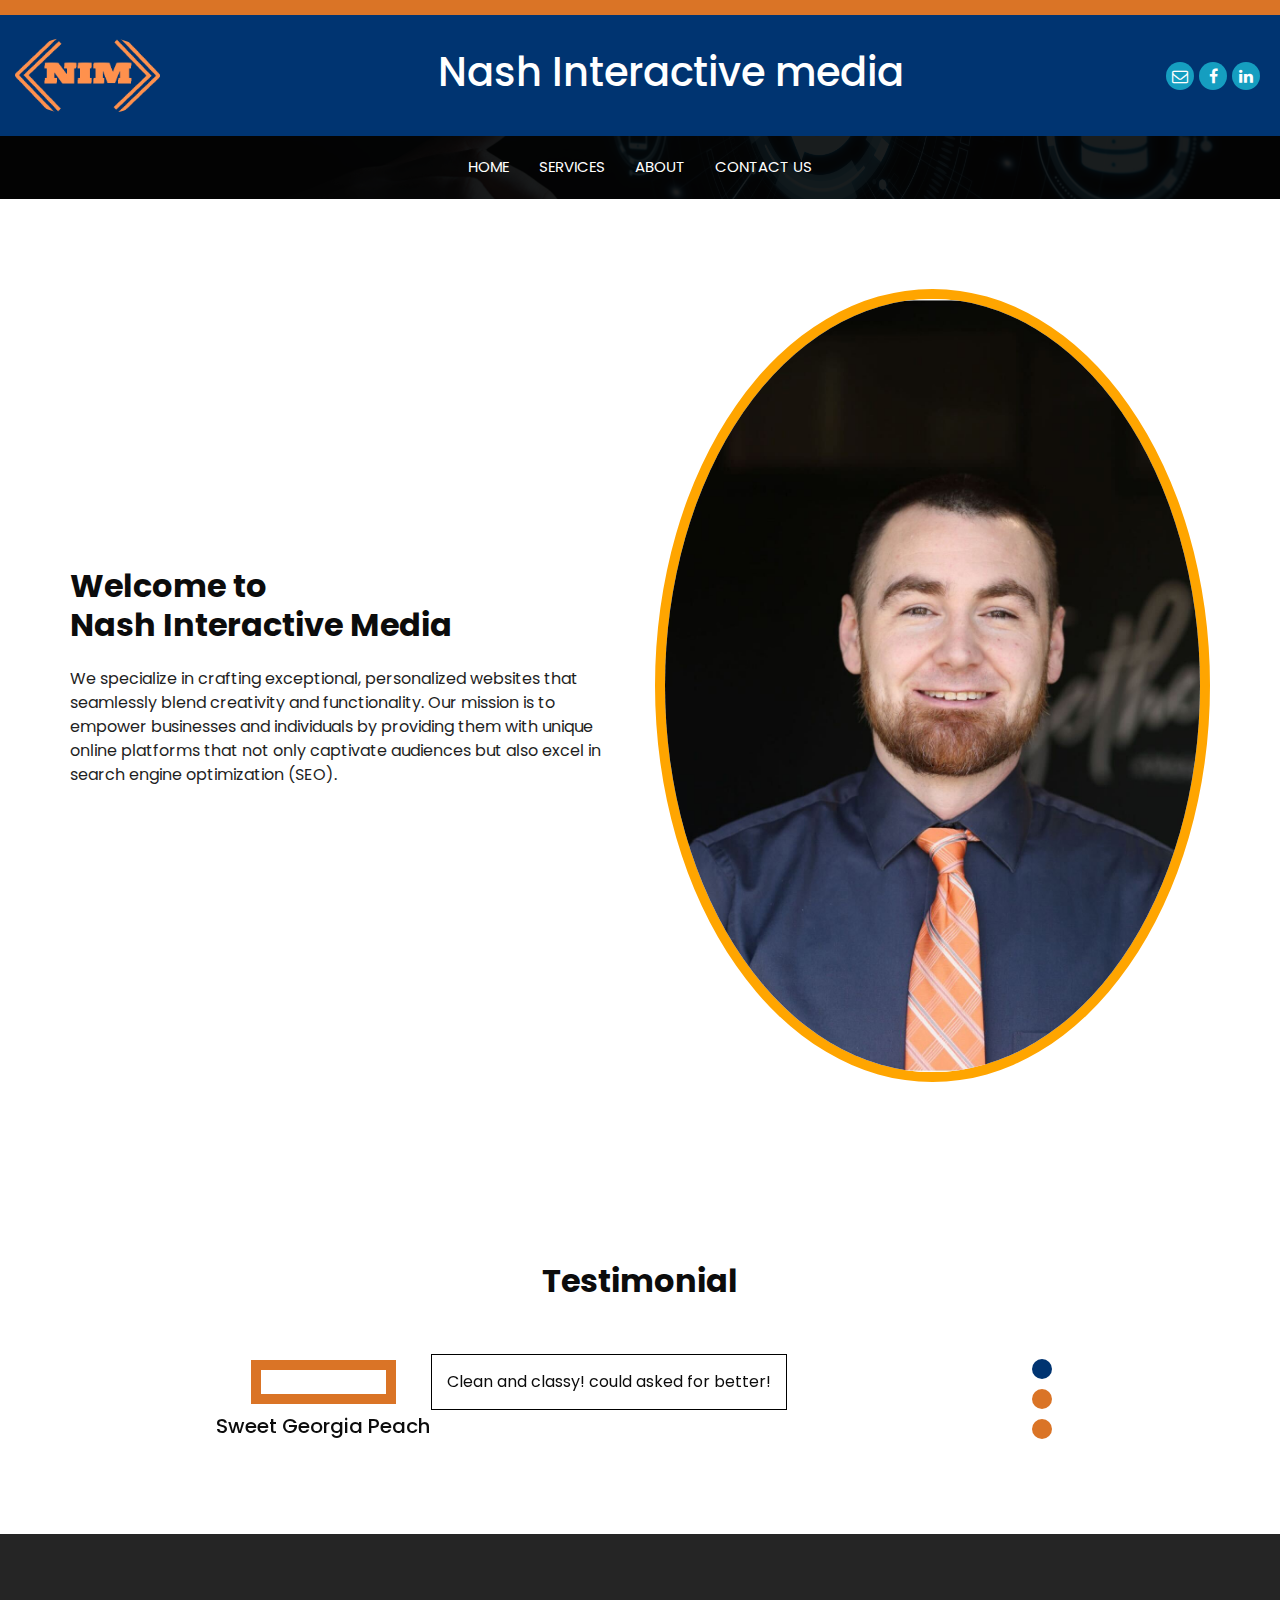
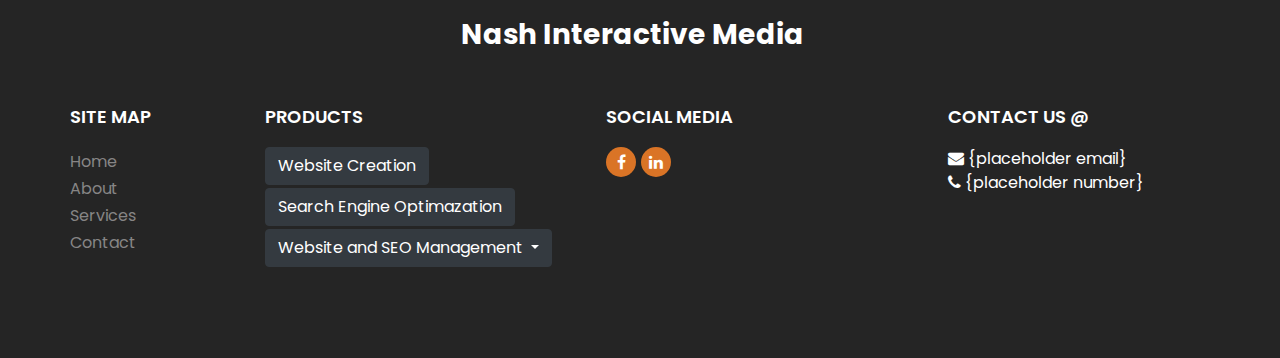
==== about.html @ 0fce581e "removed unneeded social links" ====
<!DOCTYPE html>
<html>

<head>
  <!-- Basic -->
  <meta charset="utf-8" />
  <meta http-equiv="X-UA-Compatible" content="IE=edge" />
  <meta name="viewport" content="width=device-width, initial-scale=1, shrink-to-fit=no" />
  <meta name="keywords" content="" />
  <meta name="description" content="" />
  <meta name="author" content="" />

  <title>Nash Interactive Media</title>
  <link rel="stylesheet" type="text/css" href="css/bootstrap.css" />
  <link href="https://fonts.googleapis.com/css2?family=Poppins:wght@400;600;700&display=swap" rel="stylesheet">
  <link rel="stylesheet" type="text/css" href="https://cdnjs.cloudflare.com/ajax/libs/OwlCarousel2/2.3.4/assets/owl.carousel.min.css" />
  <link rel="stylesheet" href="https://cdnjs.cloudflare.com/ajax/libs/jquery-nice-select/1.1.0/css/nice-select.min.css" integrity="sha256-mLBIhmBvigTFWPSCtvdu6a76T+3Xyt+K571hupeFLg4=" crossorigin="anonymous" />
  <link href="css/font-awesome.min.css" rel="stylesheet" />
  <link href="css/style.css" rel="stylesheet" />
  <link href="css/responsive.css" rel="stylesheet" />
</head>

<body class="sub_page">
  <div class="hero_area">
    <header class="header_section">
      <div class="header_top">
        <div class="container-fluid header_top_container">
          <a class="navbar-brand " href="index.html"><img id='main-logo' src="./images/NIM-Logo.png" alt="nashinteractivemedialogo"></a>
          <div class="header-title">
            <h1>Nash Interactive media</h1>
          </div>
          <div class="social_box">
            <a href="mailto:sznash23@gmail.com" class="site-footer-link">
              <i class="fa fa-envelope-o" aria-hidden="true"></i>
          </a>
            <a href="">
              <i class="fa fa-facebook" aria-hidden="true"></i>
            </a>
            <!-- <a href="">
              <i class="fa fa-twitter" aria-hidden="true"></i>
            </a> -->
            <a href="">
              <i class="fa fa-linkedin" aria-hidden="true"></i>
            </a>
            <!-- <a href="">
              <i class="fa fa-instagram" aria-hidden="true"></i>
            </a> -->
          </div>
        </div>
      </div>
      <div class="header_bottom">
        <div class="container-fluid">
          <nav class="navbar navbar-expand-lg custom_nav-container ">
            <a class="navbar-brand navbar_brand_mobile" href="index.html"> Nash Interactive Media </a>

            <button class="navbar-toggler" type="button" data-toggle="collapse" data-target="#navbarSupportedContent" aria-controls="navbarSupportedContent" aria-expanded="false" aria-label="Toggle navigation">
              <span class=""> </span>
            </button>

            <div class="collapse navbar-collapse" id="navbarSupportedContent">
              <ul class="navbar-nav  ">
                <li class="nav-item active">
                  <a class="nav-link" href="index.html">Home <span class="sr-only">(current)</span></a>
                </li>
                <li class="nav-item">
                  <a class="nav-link" href="service.html">Services</a>
                </li>
                <li class="nav-item">
                  <a class="nav-link" href="about.html"> About</a>
                </li>
                <li class="nav-item">
                  <a class="nav-link" href="contact.html">Contact Us</a>
                </li>
              </ul>
            </div>
          </nav>
        </div>
      </div>
    </header>
  </div>

  <section class="about_section layout_padding">
    <div class="container  ">
      <div class="row">
        <div class="col-md-6">
          <div class="detail-box">
            <div class="heading_container">
              <h2>Welcome to
                <br />
                Nash Interactive Media
              </h2>
            </div>
            <p>
              We specialize in crafting exceptional, personalized websites that seamlessly blend creativity and functionality. Our mission is to empower businesses and individuals by providing them with unique online platforms that not only captivate audiences but also excel in search engine optimization (SEO).
            </p>
          </div>
        </div>
        <div class="col-md-6 ">
          <div class="img-box">
            <img src="images/Prof-me.jpg" class="img-4" alt="" />
          </div>
        </div>
      </div>
    </div>
  </section>

  <!-- Customer Testimonials -->

  <section class="client_section layout_padding">
    <div class="container">
      <div class="heading_container heading_center">
        <h2>
          Testimonial
        </h2>
      </div>
      <div class="row">
        <div class="col-md-9 mx-auto">
          <div id="customCarousel2" class="carousel slide" data-ride="carousel">
            <div class="row">
              <div class="col-md-11">
                <div class="carousel-inner">
                  <div class="carousel-item active">
                    <div class="box">
                      <div class="client_id">
                        <div class="img-box">
                          <img src="https://source.unsplash.com/random/100x100" alt="" />
                        </div>
                        <h5>
                          Sweet Georgia Peach
                        </h5>
                      </div>
                      <div class="detail-box">
                        <p>
                          Clean and classy! could asked for better!
                        </p>
                      </div>
                    </div>
                  </div>
                  <div class="carousel-item">
                    <div class="box">
                      <div class="client_id">
                        <div class="img-box">
                          <img src="images/client.jpg" alt="" />
                        </div>
                        <h5>
                          Alex Jonson
                        </h5>
                      </div>
                      <div class="detail-box">
                        <p>
                          The Flash himself would struggle to keep up to the speed this website was created! Thank you NIM!
                        </p>
                      </div>
                    </div>
                  </div>
                  <div class="carousel-item">
                    <div class="box">
                      <div class="client_id">
                        <div class="img-box">
                          <img src="images/client.jpg" alt="" />
                        </div>
                        <h5>
                          Harold Stallsmen
                        </h5>
                      </div>
                      <div class="detail-box">
                        <p>
                          I need a website and was looking all over the internet and when i found Nash Interactive Media, I was sold. Zach was top notch with helping me out decide what was going to be best for me and my business 10 out of 10!
                        </p>
                      </div>
                    </div>
                  </div>
                </div>
              </div>
              <div class="col-md-1">
                <ol class="carousel-indicators">
                  <li data-target="#customCarousel2" data-slide-to="0" class="active"></li>
                  <li data-target="#customCarousel2" data-slide-to="1"></li>
                  <li data-target="#customCarousel2" data-slide-to="2"></li>
                </ol>
              </div>
            </div>
          </div>
        </div>
      </div>
    </div>
  </section>


  <section class="info_section ">
    <div class="info_container layout_padding2">
      <div class="container">
        <div class="info_logo">
          <a class="navbar-brand" href="index.html"> Nash Interactive Media</span> </a>
        </div>
        <div class="info_main">
          <div class="row">
            <div class="col-md-3 col-lg-2">
              <div class="info_link-box">
                <h5>
                  Site Map
                </h5>
                <ul>
                  <li class=" active">
                    <a class="" href="index.html">Home <span class="sr-only">(current)</span></a>
                  </li>
                  <li class="">
                    <a class="" href="about.html">About </a>
                  </li>
                  <li class="">
                    <a class="" href="service.html">Services </a>
                  </li>
                  <li class="">
                    <a class="" href="contact.html"> Contact </a>
                  </li>
                </ul>
              </div>
            </div>
            <div class="col-md-3 ">
              <h5>
                Products
              </h5>
              <ul>
                <li><button class="btn btn-dark">Website Creation</button></li>
                <li><button class="btn btn-dark">Search Engine Optimazation</button></li>
                <div class="dropdown">
                  <button class="btn btn-dark dropdown-toggle" type="button" id="dropdownMenuButton" data-toggle="dropdown" aria-haspopup="true" aria-expanded="false">
                    Website and SEO Management
                  </button>
                  <div class="dropdown-menu" aria-labelledby="dropdownMenuButton">
                    <a class="dropdown-item" href="#">Webpage Monthly Service</a>
                    <a class="dropdown-item" href="#">SEO Monthly Service</a>
                    <a class="dropdown-item" href="#">Webpage & SEO Monthly Service</a>
                  </div>
                </div>
              </ul>
            </div>
            <div class="col-md-3 mx-auto  ">
              <h5>
                social media
              </h5>
              <div class="social_box">
                <a href="#">
                  <i class="fa fa-facebook" aria-hidden="true"></i>
                </a>
                <!-- <a href="#">
                  <i class="fa fa-twitter" aria-hidden="true"></i>
                </a> -->
                <a href="#">
                  <i class="fa fa-linkedin" aria-hidden="true"></i>
                </a>
                <!-- <a href="#">
                  <i class="fa fa-youtube-play" aria-hidden="true"></i>
                </a> -->
              </div>
            </div>
            <div class="col-md-3">
              <h5>
                Contact Us @
              </h5>
                <i class="fa fa-envelope" aria-hidden="true"></i>
                <span>
                  {placeholder email}
                </span>
                <br>
                <i class="fa fa-phone" aria-hidden="true"></i>
              <span>
                {placeholder number}
              </span>
            </div>
          </div>
        </div>
        </div>
      </div>
    </div>
  </section>

  <!-- jQery -->
  <script src="js/jquery-3.4.1.min.js"></script>
  <!-- popper js -->
  <script src="https://cdn.jsdelivr.net/npm/popper.js@1.16.0/dist/umd/popper.min.js" integrity="sha384-Q6E9RHvbIyZFJoft+2mJbHaEWldlvI9IOYy5n3zV9zzTtmI3UksdQRVvoxMfooAo" crossorigin="anonymous"></script>
  <!-- bootstrap js -->
  <script src="js/bootstrap.js"></script>
  <!-- owl slider -->
  <script src="https://cdnjs.cloudflare.com/ajax/libs/OwlCarousel2/2.3.4/owl.carousel.min.js"></script>
  <!--  OwlCarousel 2 - Filter -->
  <script src="https://huynhhuynh.github.io/owlcarousel2-filter/dist/owlcarousel2-filter.min.js"></script>
  <!-- nice select -->
  <script src="https://cdnjs.cloudflare.com/ajax/libs/jquery-nice-select/1.1.0/js/jquery.nice-select.min.js" integrity="sha256-Zr3vByTlMGQhvMfgkQ5BtWRSKBGa2QlspKYJnkjZTmo=" crossorigin="anonymous"></script>
  <!-- custom js -->
  <script src="js/custom.js"></script>
</body>

</html>
---- css/style.css ----
body {
  font-family: 'Poppins', sans-serif;
  color: #0c0c0c;
  background-color: #ffffff;
  overflow-x: hidden;
}

.layout_padding {
  padding: 90px 0;
}

.layout_padding2 {
  padding: 75px 0;
}

.layout_padding2-top {
  padding-top: 75px;
}

.layout_padding2-bottom {
  padding-bottom: 75px;
}

.layout_padding-top {
  padding-top: 90px;
}

.layout_padding-bottom {
  padding-bottom: 90px;
}

.heading_container {
  display: -webkit-box;
  display: -ms-flexbox;
  display: flex;
  -webkit-box-orient: vertical;
  -webkit-box-direction: normal;
      -ms-flex-direction: column;
          flex-direction: column;
  -webkit-box-align: start;
      -ms-flex-align: start;
          align-items: flex-start;
}

.heading_container h2 {
  position: relative;
  font-weight: bold;
}

.heading_container h2 span {
  color: #da7426;
}

.heading_container.heading_center {
  -webkit-box-align: center;
      -ms-flex-align: center;
          align-items: center;
  text-align: center;
}

a,
a:hover,
a:focus {
  text-decoration: none;
}

a:hover,
a:focus {
  color: initial;
}

.btn,
.btn:focus {
  outline: none !important;
  -webkit-box-shadow: none;
          box-shadow: none;
}

/*header section*/
.hero_area {
  position: relative;
  height: calc(100vh - 35px);
  display: -webkit-box;
  display: -ms-flexbox;
  display: flex;
  -webkit-box-orient: vertical;
  -webkit-box-direction: normal;
      -ms-flex-direction: column;
          flex-direction: column;
  background-image: url(../images/web-dev-background.jpg);
  background-size: cover;
  background-repeat: no-repeat;
  background-color: black;
  background-position: right center;
}

.sub_page .hero_area {
  height: auto;
}

.sub_page .header_section .header_bottom {
  background-color: #030303e4;
}

.header_section {
  border-top: 15px solid #da7426;
}

.header_section .header_top {
  padding: 15px 0;
  background-color: #003471;
}

.header_section .header_top .header_top_container {
  display: -webkit-box;
  display: -ms-flexbox;
  display: flex;
  -webkit-box-pack: justify;
      -ms-flex-pack: justify;
          justify-content: space-between;
  -webkit-box-align: center;
      -ms-flex-align: center;
          align-items: center;
}

.header_section .header_top .contact_nav {
  display: -webkit-box;
  display: -ms-flexbox;
  display: flex;
  -webkit-box-flex: 1;
      -ms-flex: 1;
          flex: 1;
}

.header_section .header_top .contact_nav a {
  color: #ffffff;
  display: -webkit-box;
  display: -ms-flexbox;
  display: flex;
  -webkit-box-align: center;
      -ms-flex-align: center;
          align-items: center;
  -webkit-box-pack: center;
      -ms-flex-pack: center;
          justify-content: center;
  -webkit-box-flex: 1;
      -ms-flex: 1;
          flex: 1;
}

.header_section .header_top .contact_nav a i {
  margin-right: 5px;
  background-color: #159ec0;
  width: 35px;
  height: 35px;
  display: -webkit-box;
  display: -ms-flexbox;
  display: flex;
  -webkit-box-pack: center;
      -ms-flex-pack: center;
          justify-content: center;
  -webkit-box-align: center;
      -ms-flex-align: center;
          align-items: center;
  color: #ffffff;
  border-radius: 100%;
}

.header_section .header_top .contact_nav a:hover i {
  background-color: #da7426;
}

.header_section .header_top .social_box {
  display: -webkit-box;
  display: -ms-flexbox;
  display: flex;
}

.header_section .header_top .social_box a i {
  margin-right: 5px;
  background-color: #159ec0;
  width: 28px;
  height: 28px;
  display: -webkit-box;
  display: -ms-flexbox;
  display: flex;
  -webkit-box-pack: center;
      -ms-flex-pack: center;
          justify-content: center;
  -webkit-box-align: center;
      -ms-flex-align: center;
          align-items: center;
  color: #ffffff;
  border-radius: 100%;
}

.header_section .header_top .social_box a:hover i {
  background-color: #da7426;
}

.header_section .header_bottom {
  background-color: rgba(0, 0, 0, 0.7);
  padding: 15px 0;
}

.header_section .header_bottom .container-fluid {
  padding-right: 25px;
  padding-left: 25px;
}

.navbar-brand {
  color: #ffffff;
  font-weight: bold;
  font-size: 24px;
}

.navbar-brand span {
  color: #da7426;
}

.navbar-brand:hover {
  color: inherit;
}

.navbar_brand_mobile {
  display: none;
}

.custom_nav-container {
  padding: 0;
}

.custom_nav-container .navbar-nav {
  margin: auto;
}

.custom_nav-container .navbar-nav .nav-item .nav-link {
  padding: 5px 30px;
  color: #ffffff;
  text-align: center;
  text-transform: uppercase;
  border-radius: 5px;
  font-size: 15px;
  -webkit-transition: all .3s;
  transition: all .3s;
}

.custom_nav-container .navbar-nav .nav-item .nav-link i {
  margin-right: 5px;
}

.custom_nav-container .navbar-nav .nav-item:hover .nav-link {
  color: #da7426;
}

.custom_nav-container .navbar-toggler {
  outline: none;
}

.custom_nav-container .navbar-toggler {
  padding: 0;
  width: 37px;
  height: 42px;
  -webkit-transition: all .3s;
  transition: all .3s;
}

.custom_nav-container .navbar-toggler span {
  display: block;
  width: 35px;
  height: 4px;
  background-color: #ffffff;
  margin: 7px 0;
  -webkit-transition: all 0.3s;
  transition: all 0.3s;
  position: relative;
  border-radius: 5px;
  -webkit-transition: all .3s;
  transition: all .3s;
}

.custom_nav-container .navbar-toggler span::before, .custom_nav-container .navbar-toggler span::after {
  content: "";
  position: absolute;
  left: 0;
  height: 100%;
  width: 100%;
  background-color: #ffffff;
  top: -10px;
  border-radius: 5px;
  -webkit-transition: all .3s;
  transition: all .3s;
}

.custom_nav-container .navbar-toggler span::after {
  top: 10px;
}

.custom_nav-container .navbar-toggler[aria-expanded="true"] {
  -webkit-transform: rotate(360deg);
          transform: rotate(360deg);
}

.custom_nav-container .navbar-toggler[aria-expanded="true"] span {
  -webkit-transform: rotate(45deg);
          transform: rotate(45deg);
}

.custom_nav-container .navbar-toggler[aria-expanded="true"] span::before, .custom_nav-container .navbar-toggler[aria-expanded="true"] span::after {
  -webkit-transform: rotate(90deg);
          transform: rotate(90deg);
  top: 0;
}

.custom_nav-container .navbar-toggler[aria-expanded="true"] .s-1 {
  -webkit-transform: rotate(45deg);
          transform: rotate(45deg);
  margin: 0;
  margin-bottom: -4px;
}

.custom_nav-container .navbar-toggler[aria-expanded="true"] .s-2 {
  display: none;
}

.custom_nav-container .navbar-toggler[aria-expanded="true"] .s-3 {
  -webkit-transform: rotate(-45deg);
          transform: rotate(-45deg);
  margin: 0;
  margin-top: -4px;
}

.custom_nav-container .navbar-toggler[aria-expanded="false"] .s-1,
.custom_nav-container .navbar-toggler[aria-expanded="false"] .s-2,
.custom_nav-container .navbar-toggler[aria-expanded="false"] .s-3 {
  -webkit-transform: none;
          transform: none;
}

/*end header section*/
/* slider section */
.slider_section {
  -webkit-box-flex: 1;
      -ms-flex: 1;
          flex: 1;
  display: -webkit-box;
  display: -ms-flexbox;
  display: flex;
  -webkit-box-align: center;
      -ms-flex-align: center;
          align-items: center;
}

.slider_section .dot_design {
  position: absolute;
  width: 450px;
  right: 0;
  bottom: 0;
  -webkit-transform: translateY(50%);
          transform: translateY(50%);
  z-index: 1;
}

.slider_section .dot_design img {
  width: 100%;
}

.slider_section .row {
  -webkit-box-align: center;
      -ms-flex-align: center;
          align-items: center;
}

.slider_section #customCarousel1 {
  width: 100%;
  position: unset;
}

.slider_section .detail-box {
  color: #da7426;
}

.slider_section .detail-box h1 {
  font-weight: 600;
  margin-bottom: 0;
  color: #ffffff;
  font-size: 3rem;
}

.slider_section .detail-box p {
  color: #6d6d6d;
}

.slider_section .detail-box .btn-box {
  display: -webkit-box;
  display: -ms-flexbox;
  display: flex;
  margin: 0 -5px;
  margin-top: 45px;
  -ms-flex-wrap: wrap;
      flex-wrap: wrap;
}

.slider_section .detail-box .btn-box a {
  margin: 5px;
  text-align: center;
  width: 165px;
}

.slider_section .detail-box .btn-box .btn1 {
  display: inline-block;
  padding: 10px 15px;
  background-color: #ffffff;
  color: #000000;
  border-radius: 0;
  -webkit-transition: all .3s;
  transition: all .3s;
  border: 1px solid #ffffff;
}

.slider_section .detail-box .btn-box .btn1:hover {
  background-color: transparent;
  color: #ffffff;
}

.slider_section .detail-box .btn-box .btn2 {
  display: inline-block;
  padding: 10px 15px;
  background-color: #da7426;
  color: #ffffff;
  border-radius: 0;
  -webkit-transition: all .3s;
  transition: all .3s;
  border: 1px solid #da7426;
}

.slider_section .detail-box .btn-box .btn2:hover {
  background-color: transparent;
  color: #da7426;
}

.slider_section .img-box img {
  width: 100%;
}

.slider_section .carousel_btn-box {
  position: absolute;
  right: 25px;
  bottom: 0;
  display: -webkit-box;
  display: -ms-flexbox;
  display: flex;
  -webkit-box-pack: justify;
      -ms-flex-pack: justify;
          justify-content: space-between;
  width: 105px;
  height: 50px;
  -webkit-transform: translateY(50%);
          transform: translateY(50%);
}

.slider_section .carousel_btn-box a {
  position: unset;
  width: 50px;
  height: 50px;
  background-color: #ffffff;
  opacity: 1;
  border-radius: 100%;
  color: #003471;
  font-size: 14px;
  -webkit-box-shadow: 0 0 5px 0 rgba(0, 0, 0, 0.25);
          box-shadow: 0 0 5px 0 rgba(0, 0, 0, 0.25);
  -webkit-transition: all .2s;
  transition: all .2s;
}

.slider_section .carousel_btn-box a:hover {
  background-color: #da7426;
  color: #ffffff;
}

.about_section .row {
  -webkit-box-align: center;
      -ms-flex-align: center;
          align-items: center;
}

.about_section .img-box {
  position: relative;
  display: -webkit-box;
  display: -ms-flexbox;
  display: flex;
  -webkit-box-pack: center;
      -ms-flex-pack: center;
          justify-content: center;
  -webkit-box-align: center;
      -ms-flex-align: center;
          align-items: center;
}

.about_section .img-box img {
  max-width: 100%;
  position: relative;
  z-index: 2;
}

.about_section .detail-box p {
  color: #1f1f1f;
  margin-top: 15px;
}

.about_section .detail-box a {
  display: inline-block;
  padding: 10px 35px;
  background-color: #da7426;
  color: #ffffff;
  border-radius: 0px;
  -webkit-transition: all .3s;
  transition: all .3s;
  border: 1px solid #da7426;
  margin-top: 15px;
}

.about_section .detail-box a:hover {
  background-color: transparent;
  color: #da7426;
}

.portfolio_section {
  background-color: #003471;
  color: #ffffff;
  padding-top: 45px;
}

.portfolio_section .heading_container {
  margin-bottom: 25px;
}

.portfolio_section .filter_box {
  display: -webkit-box;
  display: -ms-flexbox;
  display: flex;
  -webkit-box-align: center;
      -ms-flex-align: center;
          align-items: center;
  -webkit-box-pack: center;
      -ms-flex-pack: center;
          justify-content: center;
}

.portfolio_section .filter_box .owl-filter-bar {
  display: -webkit-box;
  display: -ms-flexbox;
  display: flex;
  -webkit-box-pack: center;
      -ms-flex-pack: center;
          justify-content: center;
  -ms-flex-wrap: wrap;
      flex-wrap: wrap;
}

.portfolio_section .filter_box .owl-filter-bar a {
  text-transform: uppercase;
  color: #ffffff;
  padding: 5px 10px;
  font-size: 15px;
  border-radius: 2px;
  margin: 5px 0;
}

.portfolio_section .filter_box .owl-filter-bar a.active {
  color: #000000;
  background-color: #ffffff;
}

.portfolio_section .box {
  position: relative;
}

.portfolio_section .box .img-box {
  position: relative;
}

.portfolio_section .box .img-box img {
  width: 100%;
}

.portfolio_section .box .img-box .btn_overlay {
  position: absolute;
  top: 50%;
  left: 50%;
  width: calc(100% - 30px);
  height: calc(100% - 30px);
  background-color: rgba(255, 255, 255, 0.8);
  display: -webkit-box;
  display: -ms-flexbox;
  display: flex;
  -webkit-box-pack: center;
      -ms-flex-pack: center;
          justify-content: center;
  -webkit-box-align: center;
      -ms-flex-align: center;
          align-items: center;
  -webkit-transform: translate(-50%, -50%) scale(0);
          transform: translate(-50%, -50%) scale(0);
  opacity: 0;
  -webkit-transition: all .3s;
  transition: all .3s;
}

.portfolio_section .box .img-box .btn_overlay a {
  padding: 10px 45px;
  border: 1px solid #da7426;
  color: #da7426;
}

.portfolio_section .box .img-box .btn_overlay a:hover {
  background-color: #da7426;
  color: #ffffff;
}

.portfolio_section .box .img-box:hover .btn_overlay {
  -webkit-transform: translate(-50%, -50%) scale(1);
          transform: translate(-50%, -50%) scale(1);
  opacity: 1;
}

.portfolio_section .owl-item.active.center .box .detail-box {
  opacity: 1;
  visibility: visible;
}

.portfolio_section .portfolio_carousel {
  margin-top: 35px;
}

.portfolio_section .portfolio_carousel .owl-nav {
  display: -webkit-box;
  display: -ms-flexbox;
  display: flex;
  -webkit-box-pack: center;
      -ms-flex-pack: center;
          justify-content: center;
  margin-top: 20px;
}

.portfolio_section .portfolio_carousel .owl-nav button {
  width: 50px;
  height: 50px;
  background-color: #ffffff;
  outline: none;
  color: #ffffff;
  font-size: 12px;
  font-weight: bold;
  position: absolute;
  top: 50%;
  -webkit-transform: translateY(-50%);
          transform: translateY(-50%);
  border-radius: 100%;
  color: #000000;
}

.portfolio_section .portfolio_carousel .owl-nav button:hover {
  background-color: #003471;
  color: #ffffff;
}

.portfolio_section .portfolio_carousel .owl-nav button.owl-prev {
  left: 25px;
}

.portfolio_section .portfolio_carousel .owl-nav button.owl-next {
  right: 25px;
}

.service_section {
  position: relative;
}

.service_section .box {
  margin-top: 30px;
  text-align: center;
  -webkit-box-shadow: 0 0 5px 2px rgba(0, 0, 0, 0.15);
          box-shadow: 0 0 5px 2px rgba(0, 0, 0, 0.15);
  padding: 25px 15px;
  -webkit-transition: all .3s;
  transition: all .3s;
  display: -webkit-box;
  display: -ms-flexbox;
  display: flex;
  -webkit-box-orient: vertical;
  -webkit-box-direction: normal;
      -ms-flex-direction: column;
          flex-direction: column;
  -webkit-box-align: center;
      -ms-flex-align: center;
          align-items: center;
}

.service_section .box .img-box {
  width: 65px;
  height: 65px;
  display: -webkit-box;
  display: -ms-flexbox;
  display: flex;
  -webkit-box-pack: center;
      -ms-flex-pack: center;
          justify-content: center;
  -webkit-box-align: center;
      -ms-flex-align: center;
          align-items: center;
}

.service_section .box .img-box img {
  max-height: 100%;
  max-width: 100%;
  -webkit-transition: all .3s;
  transition: all .3s;
}

.service_section .box .detail-box {
  margin-top: 15px;
}

.service_section .box .detail-box h5 {
  font-weight: bold;
}

.service_section .box .detail-box p {
  margin: 0;
}

.service_section .box:hover {
  background-color: #da7426;
  color: #ffffff;
}

.service_section .box:hover .img-box img {
  -webkit-filter: brightness(0) invert(1);
          filter: brightness(0) invert(1);
}

.service_section .btn-box {
  display: -webkit-box;
  display: -ms-flexbox;
  display: flex;
  -webkit-box-pack: center;
      -ms-flex-pack: center;
          justify-content: center;
  margin-top: 45px;
}

.service_section .btn-box a {
  display: inline-block;
  padding: 10px 45px;
  background-color: #da7426;
  color: #ffffff;
  border-radius: 0;
  -webkit-transition: all .3s;
  transition: all .3s;
  border: 1px solid #da7426;
}

.service_section .btn-box a:hover {
  background-color: transparent;
  color: #da7426;
}

.contact_section {
  position: relative;
}

.contact_section .heading_container {
  margin-bottom: 45px;
}

.contact_section .row {
  -webkit-box-align: stretch;
      -ms-flex-align: stretch;
          align-items: stretch;
}

.contact_section .form_container {
  background-color: #003471;
  padding: 45px;
}

.contact_section .form_container .form-control {
  width: 100%;
  border: none;
  height: 50px;
  margin-bottom: 15px;
  padding-left: 15px;
  outline: none;
  color: #101010;
  -webkit-box-shadow: 0 0 25px 0 rgba(0, 0, 0, 0.15);
          box-shadow: 0 0 25px 0 rgba(0, 0, 0, 0.15);
  border-radius: 0;
}

.contact_section .form_container .form-control::-webkit-input-placeholder {
  color: #565554;
}

.contact_section .form_container .form-control:-ms-input-placeholder {
  color: #565554;
}

.contact_section .form_container .form-control::-ms-input-placeholder {
  color: #565554;
}

.contact_section .form_container .form-control::placeholder {
  color: #565554;
}

.contact_section .form_container .form-control.message-box {
  height: 95px;
}

.contact_section .form_container .btn_box {
  display: -webkit-box;
  display: -ms-flexbox;
  display: flex;
}

.contact_section .form_container .btn_box button {
  border: none;
  text-transform: uppercase;
  display: inline-block;
  padding: 12px 55px;
  background-color: #da7426;
  color: #ffffff;
  border-radius: 0px;
  -webkit-transition: all .3s;
  transition: all .3s;
  border: 1px solid #da7426;
}

.contact_section .form_container .btn_box button:hover {
  background-color: transparent;
  color: #da7426;
}

.contact_section .map_container {
  height: 100%;
  min-height: 375px;
  overflow: hidden;
  display: -webkit-box;
  display: -ms-flexbox;
  display: flex;
  -webkit-box-align: stretch;
      -ms-flex-align: stretch;
          align-items: stretch;
  padding: 0;
}

.contact_section .map_container .map {
  height: 100%;
  -webkit-box-flex: 1;
      -ms-flex: 1;
          flex: 1;
}

.client_section .heading_container {
  margin-bottom: 45px;
}

.client_section .row {
  -webkit-box-align: center;
      -ms-flex-align: center;
          align-items: center;
}

.client_section .client_id {
  display: -webkit-box;
  display: -ms-flexbox;
  display: flex;
  -webkit-box-orient: vertical;
  -webkit-box-direction: normal;
      -ms-flex-direction: column;
          flex-direction: column;
  -webkit-box-align: center;
      -ms-flex-align: center;
          align-items: center;
  text-align: center;
}

.client_section .client_id h5 {
  margin-top: 10px;
  margin-bottom: 0;
}

.client_section .box {
  display: -webkit-box;
  display: -ms-flexbox;
  display: flex;
  -webkit-box-align: center;
      -ms-flex-align: center;
          align-items: center;
}

.client_section .box .img-box {
  width: 145px;
  min-width: 145px;
  position: relative;
  border: 10px solid #da7426;
}

.client_section .box .img-box img {
  width: 100%;
}

.client_section .box .detail-box {
  background-color: #ffffff;
  border: 1px solid #000000;
  padding: 15px;
  margin-bottom: 34px;
  margin-left: 1px;
}

.client_section .box .detail-box p {
  margin: 0;
}

.client_section .carousel-indicators {
  position: unset;
  margin: 0;
  -webkit-box-orient: vertical;
  -webkit-box-direction: normal;
      -ms-flex-direction: column;
          flex-direction: column;
  -webkit-box-pack: center;
      -ms-flex-pack: center;
          justify-content: center;
  -webkit-box-align: center;
      -ms-flex-align: center;
          align-items: center;
}

.client_section .carousel-indicators li {
  background-color: #da7426;
  width: 20px;
  height: 20px;
  border: none;
  background-clip: unset;
  margin: 5px;
  border-radius: 100%;
  opacity: 1;
}

.client_section .carousel-indicators li.active {
  background-color: #003471;
}
.seo-img{
  border: solid 8px orange;
  border-radius: 50%;
}

/* info section */
.info_section {
  position: relative;
  background-color: #252525;
  color: #ffffff;
}

.info_section h5 {
  text-transform: uppercase;
  font-weight: 600;
  font-size: 18px;
  margin-bottom: 20px;
}

.info_section .info_logo {
  display: -webkit-box;
  display: -ms-flexbox;
  display: flex;
  -webkit-box-pack: center;
      -ms-flex-pack: center;
          justify-content: center;
  margin-bottom: 45px;
}

.info_section .info_logo .navbar-brand {
  font-size: 28px;
}

.info_section .social_box {
  display: -webkit-box;
  display: -ms-flexbox;
  display: flex;
  -webkit-box-align: center;
      -ms-flex-align: center;
          align-items: center;
}

.info_section .social_box a {
  display: -webkit-box;
  display: -ms-flexbox;
  display: flex;
  -webkit-box-pack: center;
      -ms-flex-pack: center;
          justify-content: center;
  -webkit-box-align: center;
      -ms-flex-align: center;
          align-items: center;
  color: #ffffff;
  width: 30px;
  height: 30px;
  background-color: #da7426;
  border-radius: 100%;
  margin-right: 5px;
}

.info_section p {
  margin-bottom: 0;
  color: #878585;
}

.info_section a {
  text-transform: none;
}

.info_section ul {
  padding: 0;
}

.info_section ul li {
  list-style-type: none;
  margin: 3px 0;
}

.info_section ul li a {
  color: #878585;
}

.info_section .info_link-box {
  display: -webkit-box;
  display: -ms-flexbox;
  display: flex;
  -webkit-box-orient: vertical;
  -webkit-box-direction: normal;
      -ms-flex-direction: column;
          flex-direction: column;
}

.info_section .info_bottom .row {
  -webkit-box-align: center;
      -ms-flex-align: center;
          align-items: center;
}

.info_section .info_contact {
  margin: 15px 0;
}

.info_section .info_contact .link-box {
  display: -webkit-box;
  display: -ms-flexbox;
  display: flex;
  -webkit-box-align: center;
      -ms-flex-align: center;
          align-items: center;
  margin: 15px 0;
  color: #ffffff;
}

.info_section .info_contact .link-box i {
  width: 45px;
  height: 45px;
  line-height: 45px;
  border: 1px solid #da7426;
  text-align: center;
  border-radius: 5px;
  font-size: 18px;
  margin-right: 10px;
}

.info_form form {
  display: -webkit-box;
  display: -ms-flexbox;
  display: flex;
}

.info_form form input {
  -webkit-box-flex: 1;
      -ms-flex: 1;
          flex: 1;
  height: 45px;
  border: none;
  padding-left: 10px;
}

.info_form form button {
  width: 45px;
  height: 45px;
  background-color: #da7426;
  color: #ffffff;
  border: none;
  outline: none;
  font-size: 12px;
  margin: 0;
}

/* end info section */
/* footer section*/
.footer_section {
  position: relative;
  background-color: #ffffff;
  text-align: center;
}

.footer_section p {
  color: #252525;
  padding: 25px 0;
  margin: 0;
}

.footer_section p a {
  color: inherit;
}

.img-1 {
  height: 270px;
}
.img-2 {
  height: 270px;
}
.img-3 {
  height: 270px;
}
.img-4 {
  border-radius: 50%;
  border: 10px solid orange
}

#main-logo {
  border-radius: 50%;
  height: 9vh;
}

.header-title {
  color: white;
  font-family: 'Poppins', sans-serif;
  font-weight: bold;
}

.form-checkbox {
  display: flex;
  flex-direction: column;
  background-color: white;
  margin-bottom: 5px;
  padding: 11px;
}

.checkbox-row {
  display: flex;
  justify-content: space-between;
  align-items: center;
  margin-bottom: 5px;
  margin-left: 23px;
}

.checkbox-row > div {
  flex: 1;
  display: flex;
  align-items: center;
}

.form-checkbox input[type="checkbox"] {
  transform: scale(1.7);
}
.form-checkbox label {
  font-size: 16px;
  margin-left: 10px;
}

.checkbox-row div:first-child{
  margin-right: 2px;
}
---- css/responsive.css ----
@media (max-width: 1300px) {
  .quote_btn-container {
    display: none;
  }

  .custom_nav-container .navbar-nav {
    align-items: center;
  }

  .custom_nav-container .navbar-nav .nav-item .nav-link {
    padding: 5px 15px;
  }
}

@media (max-width: 1120px) {}

@media (max-width: 992px) {
  .hero_area {
    height: auto;
  }

  .header_section .header_top {
    display: none;
  }

  .header_section .header_bottom {
    background-color: #000000;
  }

  .navbar_brand_mobile {
    display: flex;
  }

  .custom_nav-container .navbar-nav {
    padding-top: 15px;
  }

  .header_section .header_top .contact_nav a span {
    display: none;
  }

  .custom_nav-container .navbar-nav .nav-item .nav-link {
    padding: 5px 25px;
    margin: 5px 0;
  }

  .slider_section .detail-box h1 {
    font-size: 2.5rem;
  }

  .slider_section {
    padding: 75px 0;
  }

  .contact_section .form_container {
    background-color: #003471;
    padding: 45px 25px;
  }
}

@media (max-width: 767px) {
  .slider_section .detail-box {
    text-align: center;
  }

  .slider_section .detail-box .btn-box {
    justify-content: center;
  }

  .about_section .img-box {
    margin-top: 45px;
  }

  .project_section .box .detail-box {
    opacity: 1;
    visibility: visible;
  }

  .contact_section .form_container .btn_box {
    justify-content: center;
  }

  .client_section .carousel-indicators {
    flex-direction: row;
  }

  .info_section .row>div {
    display: flex;
    flex-direction: column;
    align-items: center;
    text-align: center;
  }

  .info_section .info_main .rov>div {
    margin-bottom: 25px;
  }

  .info_section .social_box {
    margin-bottom: 25px;
  }

}

@media (max-width: 576px) {
  .header_section .header_top .social_box {
    display: none;
  }

  .header_section .header_top .contact_nav a {
    margin: 0;
    margin-left: 15px;
  }

  .client_section .box {
    flex-direction: column;
    align-items: center;
  }

  .client_section .box .detail-box {
    margin-top: 15px;
    margin-left: 0;
  }
}

@media (max-width: 480px) {}

@media (max-width: 420px) {}

@media (max-width: 376px) {}

@media (min-width: 1200px) {
  .container {
    max-width: 1170px;
  }
}
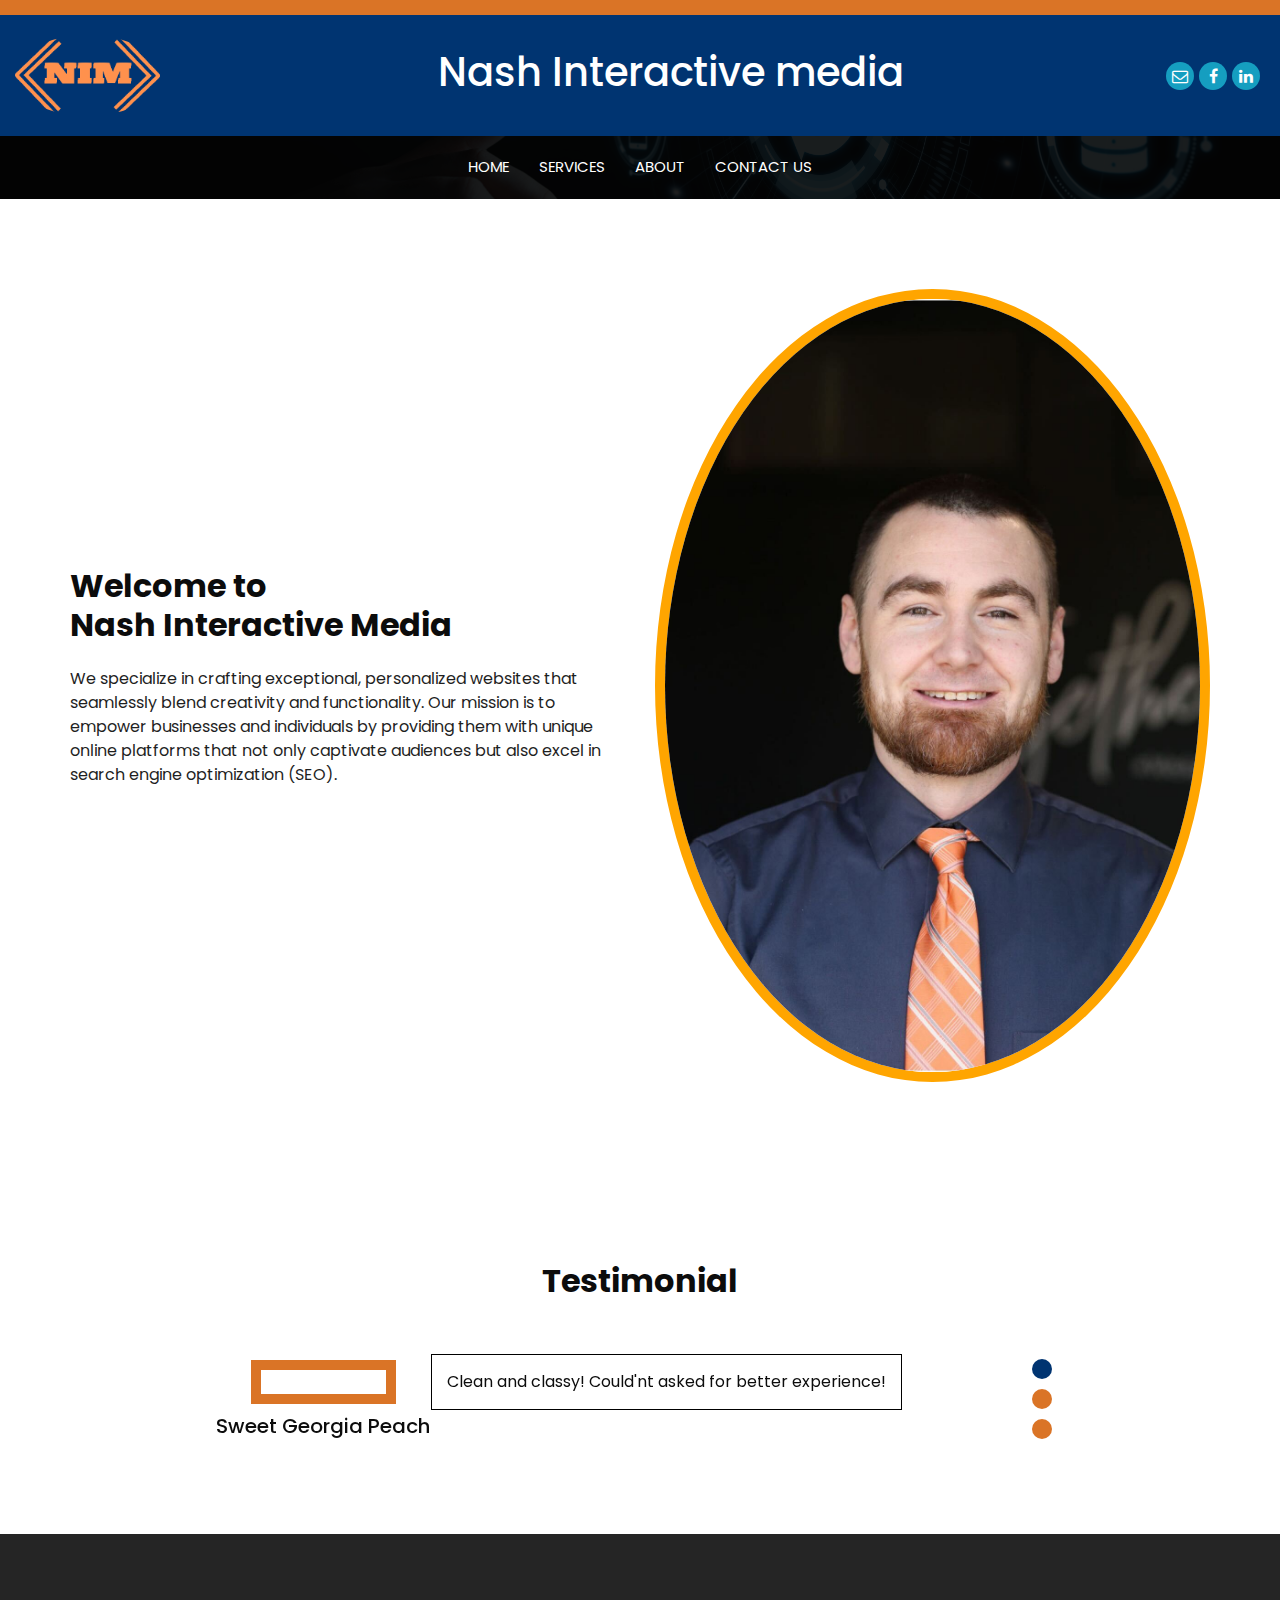
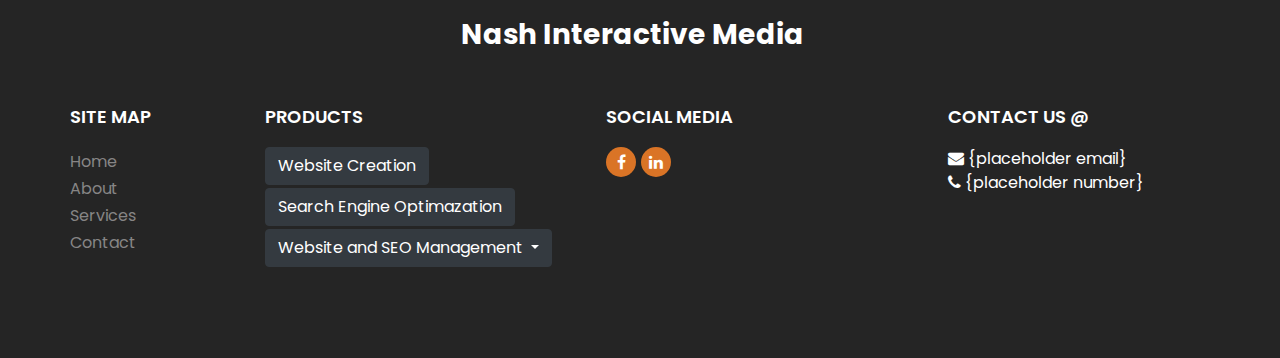
==== commit 30528ded: "removed unneeded social links" ====
--- a/about.html
+++ b/about.html
@@ -131,7 +131,7 @@
                       </div>
                       <div class="detail-box">
                         <p>
-                          Clean and classy! could asked for better!
+                          Clean and classy! Could'nt asked for better experience!
                         </p>
                       </div>
                     </div>
@@ -140,7 +140,7 @@
                     <div class="box">
                       <div class="client_id">
                         <div class="img-box">
-                          <img src="images/client.jpg" alt="" />
+                          <img src="https://source.unsplash.com/random/110x100" alt="" />
                         </div>
                         <h5>
                           Alex Jonson
@@ -157,7 +157,7 @@
                     <div class="box">
                       <div class="client_id">
                         <div class="img-box">
-                          <img src="images/client.jpg" alt="" />
+                          <img src="https://source.unsplash.com/random/105x100" alt="" />
                         </div>
                         <h5>
                           Harold Stallsmen
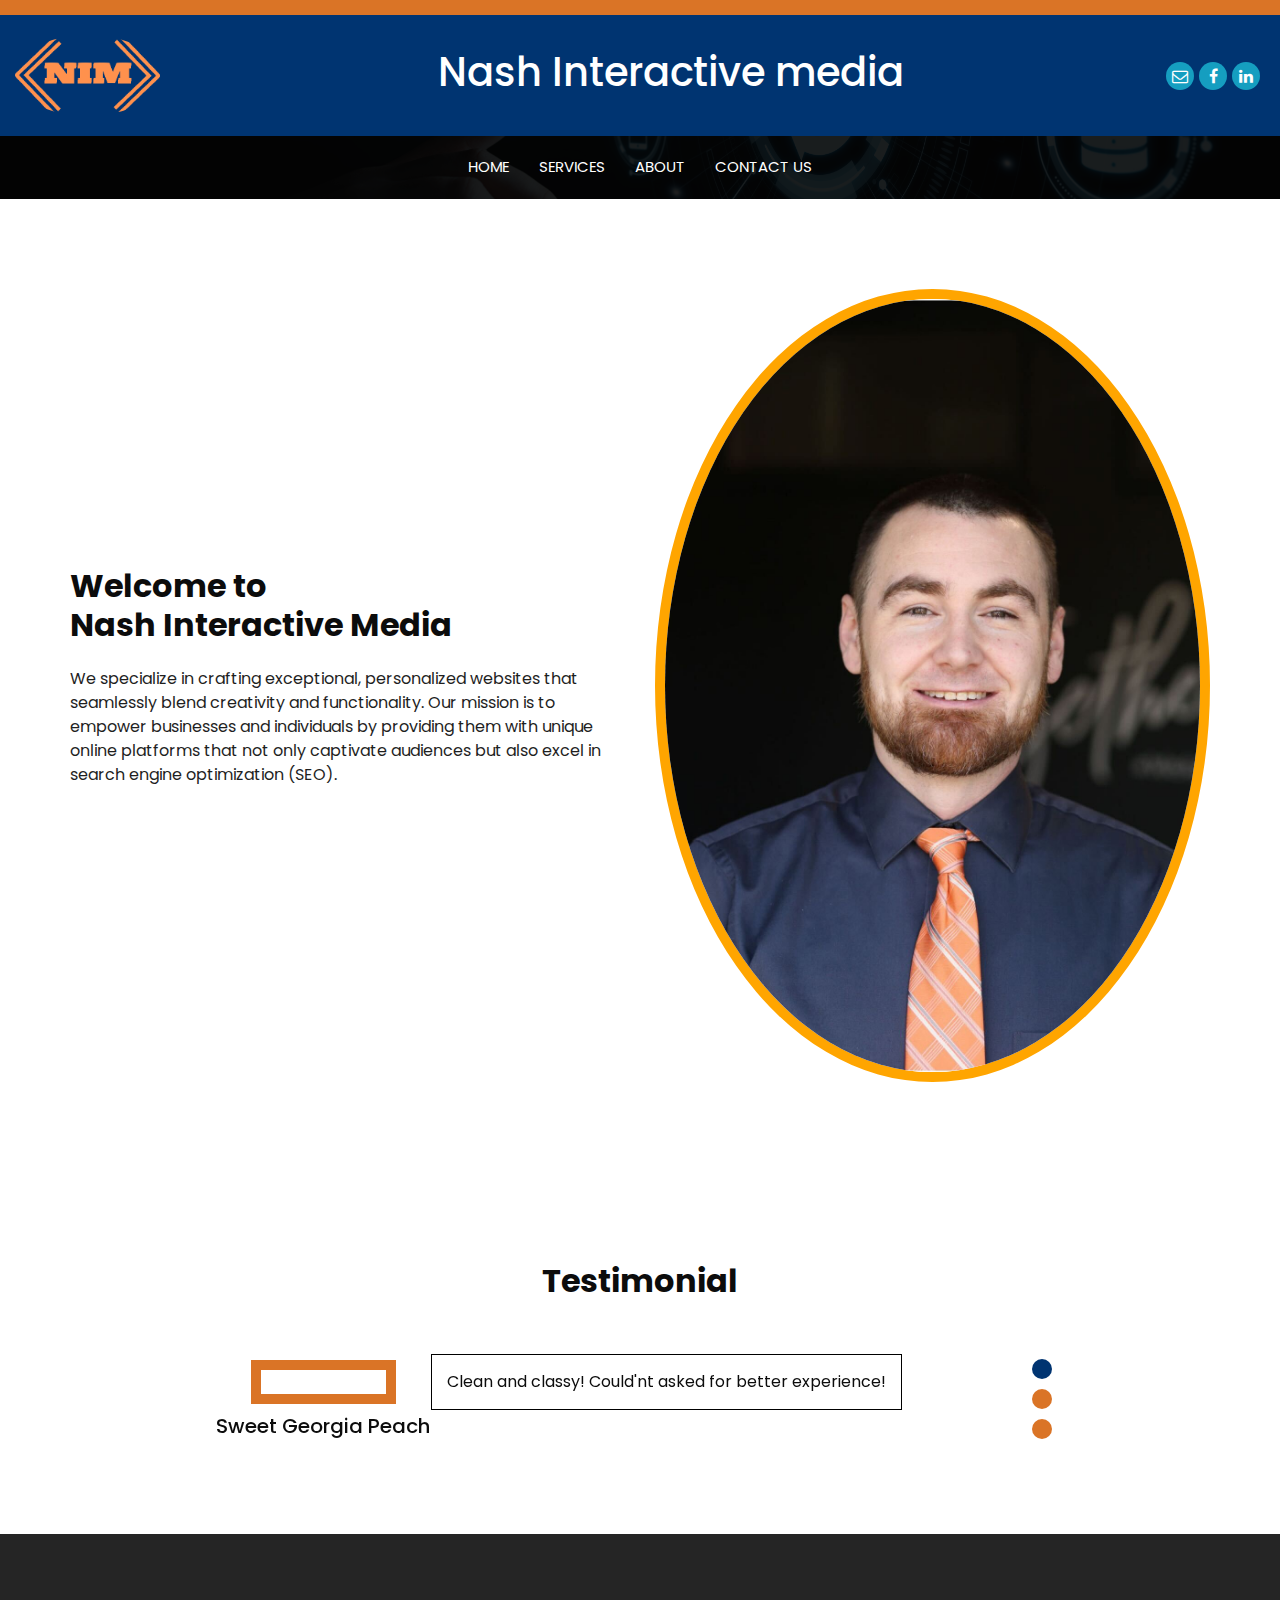
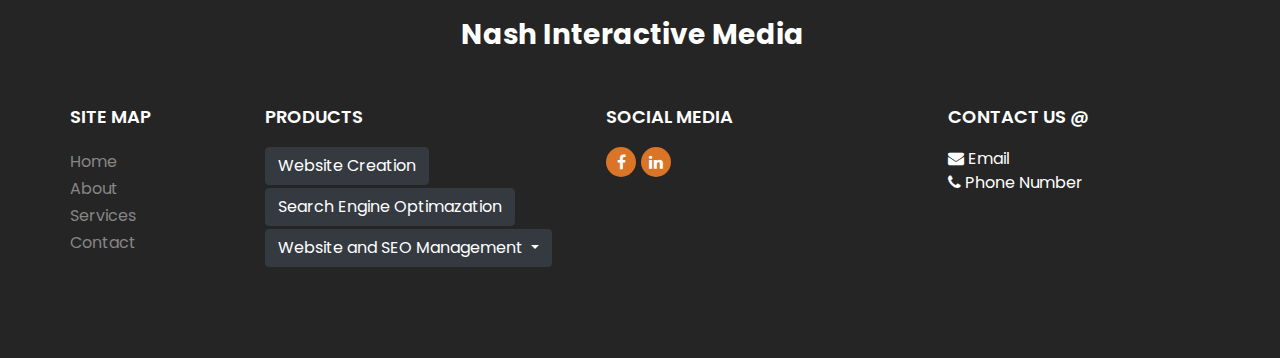
==== commit 1f5e3719: "added more meta tags to header for better seo adjustments" ====
--- a/about.html
+++ b/about.html
@@ -2,7 +2,6 @@
 <html>
 
 <head>
-  <!-- Basic -->
   <meta charset="utf-8" />
   <meta http-equiv="X-UA-Compatible" content="IE=edge" />
   <meta name="viewport" content="width=device-width, initial-scale=1, shrink-to-fit=no" />
@@ -11,6 +10,7 @@
   <meta name="author" content="" />
 
   <title>Nash Interactive Media</title>
+  
   <link rel="stylesheet" type="text/css" href="css/bootstrap.css" />
   <link href="https://fonts.googleapis.com/css2?family=Poppins:wght@400;600;700&display=swap" rel="stylesheet">
   <link rel="stylesheet" type="text/css" href="https://cdnjs.cloudflare.com/ajax/libs/OwlCarousel2/2.3.4/assets/owl.carousel.min.css" />
@@ -260,12 +260,13 @@
               </h5>
                 <i class="fa fa-envelope" aria-hidden="true"></i>
                 <span>
-                  {placeholder email}
+                  <!-- znash.nim@gmail.com -->
+                  Email
                 </span>
                 <br>
                 <i class="fa fa-phone" aria-hidden="true"></i>
               <span>
-                {placeholder number}
+                Phone Number
               </span>
             </div>
           </div>
@@ -275,19 +276,12 @@
     </div>
   </section>
 
-  <!-- jQery -->
   <script src="js/jquery-3.4.1.min.js"></script>
-  <!-- popper js -->
   <script src="https://cdn.jsdelivr.net/npm/popper.js@1.16.0/dist/umd/popper.min.js" integrity="sha384-Q6E9RHvbIyZFJoft+2mJbHaEWldlvI9IOYy5n3zV9zzTtmI3UksdQRVvoxMfooAo" crossorigin="anonymous"></script>
-  <!-- bootstrap js -->
   <script src="js/bootstrap.js"></script>
-  <!-- owl slider -->
   <script src="https://cdnjs.cloudflare.com/ajax/libs/OwlCarousel2/2.3.4/owl.carousel.min.js"></script>
-  <!--  OwlCarousel 2 - Filter -->
   <script src="https://huynhhuynh.github.io/owlcarousel2-filter/dist/owlcarousel2-filter.min.js"></script>
-  <!-- nice select -->
   <script src="https://cdnjs.cloudflare.com/ajax/libs/jquery-nice-select/1.1.0/js/jquery.nice-select.min.js" integrity="sha256-Zr3vByTlMGQhvMfgkQ5BtWRSKBGa2QlspKYJnkjZTmo=" crossorigin="anonymous"></script>
-  <!-- custom js -->
   <script src="js/custom.js"></script>
 </body>
 
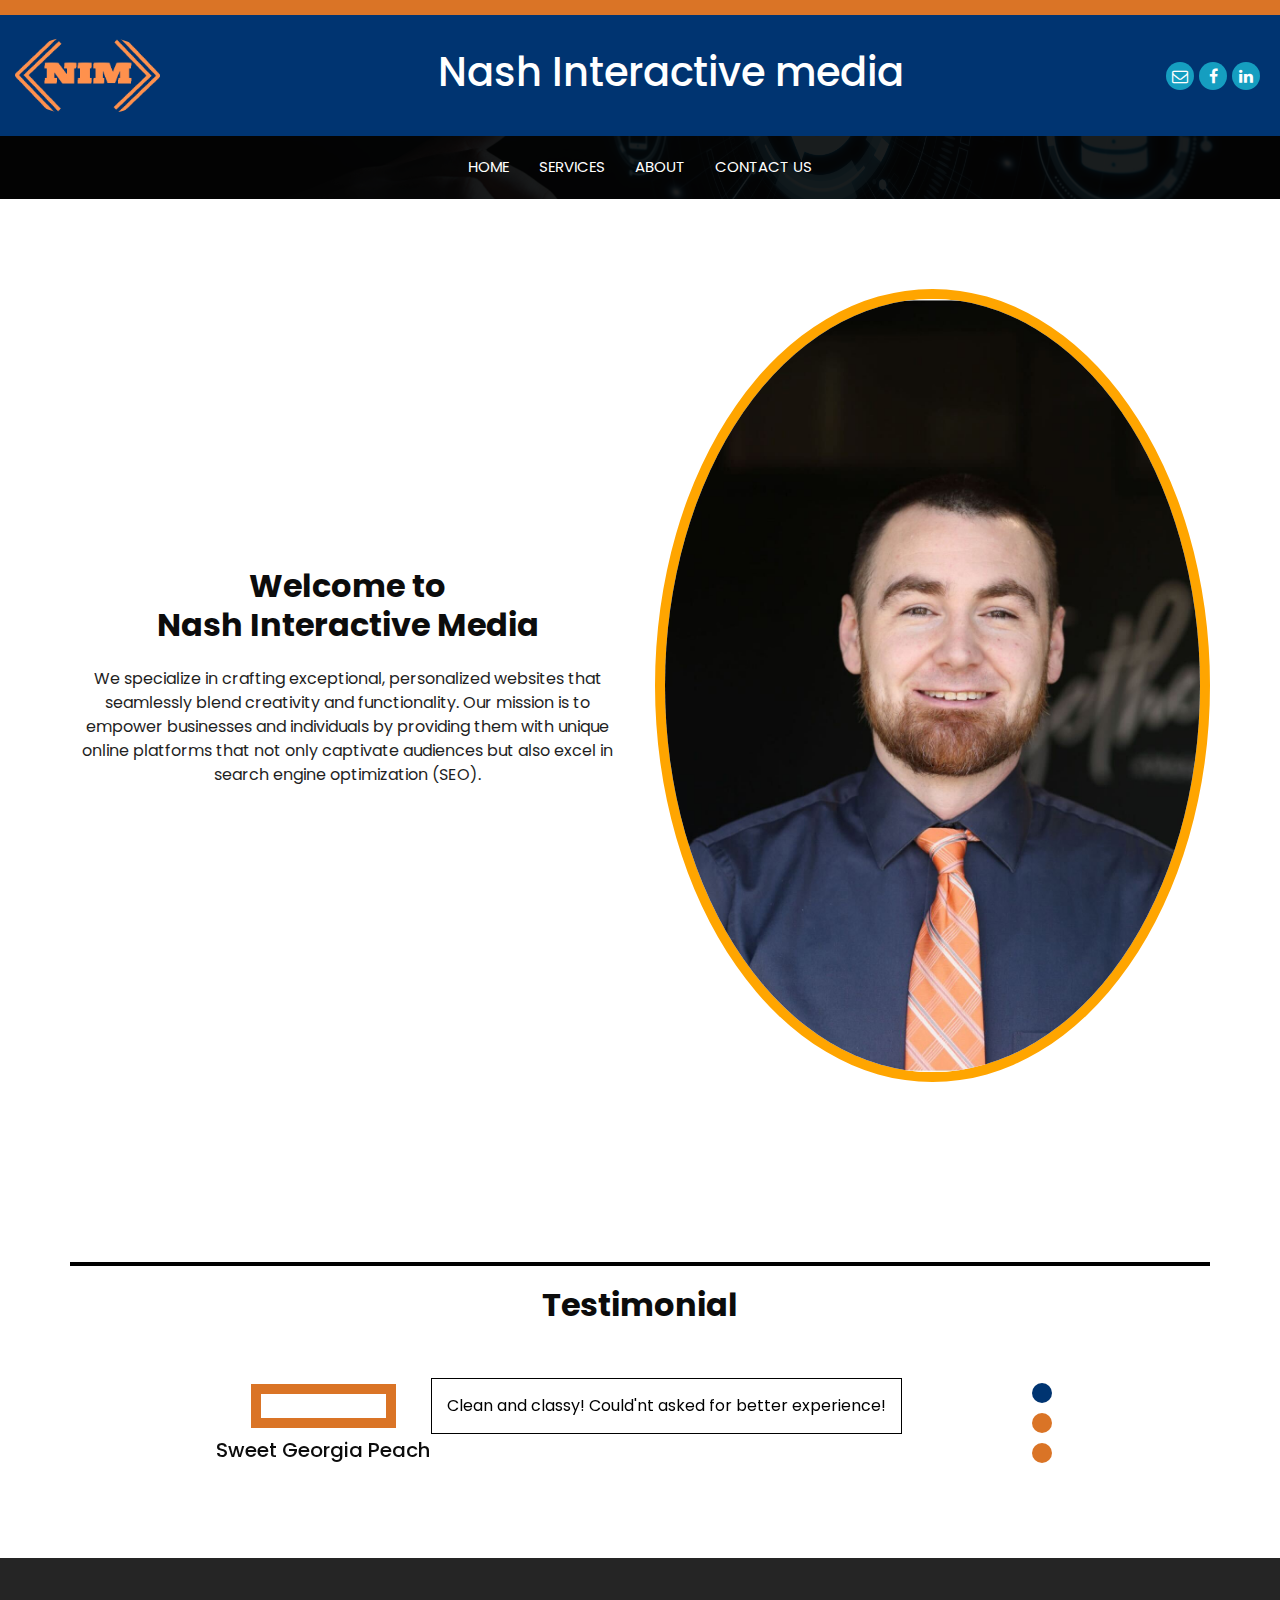
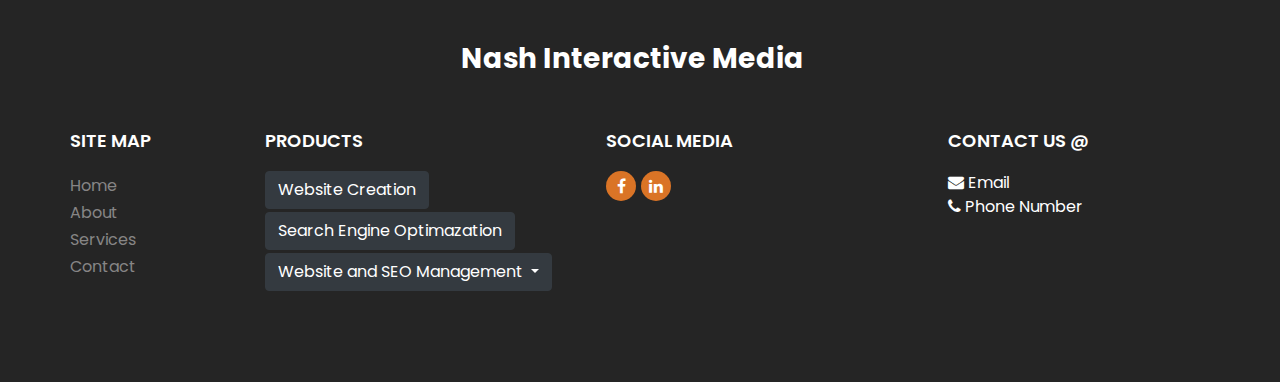
==== commit 7ed02578: "fixed index.html services to not be transitional" ====
--- a/about.html
+++ b/about.html
@@ -10,41 +10,47 @@
   <meta name="author" content="" />
 
   <title>Nash Interactive Media</title>
-  
+
   <link rel="stylesheet" type="text/css" href="css/bootstrap.css" />
   <link href="https://fonts.googleapis.com/css2?family=Poppins:wght@400;600;700&display=swap" rel="stylesheet">
-  <link rel="stylesheet" type="text/css" href="https://cdnjs.cloudflare.com/ajax/libs/OwlCarousel2/2.3.4/assets/owl.carousel.min.css" />
-  <link rel="stylesheet" href="https://cdnjs.cloudflare.com/ajax/libs/jquery-nice-select/1.1.0/css/nice-select.min.css" integrity="sha256-mLBIhmBvigTFWPSCtvdu6a76T+3Xyt+K571hupeFLg4=" crossorigin="anonymous" />
+  <link rel="stylesheet" type="text/css"
+    href="https://cdnjs.cloudflare.com/ajax/libs/OwlCarousel2/2.3.4/assets/owl.carousel.min.css" />
+  <link rel="stylesheet" href="https://cdnjs.cloudflare.com/ajax/libs/jquery-nice-select/1.1.0/css/nice-select.min.css"
+    integrity="sha256-mLBIhmBvigTFWPSCtvdu6a76T+3Xyt+K571hupeFLg4=" crossorigin="anonymous" />
   <link href="css/font-awesome.min.css" rel="stylesheet" />
   <link href="css/style.css" rel="stylesheet" />
   <link href="css/responsive.css" rel="stylesheet" />
 </head>
+<!-- Google tag (gtag.js) -->
+<script async src="https://www.googletagmanager.com/gtag/js?id=G-QZ59ZVHB53"></script>
+<script>
+  window.dataLayer = window.dataLayer || [];
+  function gtag() { dataLayer.push(arguments); }
+  gtag('js', new Date());
+
+  gtag('config', 'G-QZ59ZVHB53');
+</script>
 
 <body class="sub_page">
   <div class="hero_area">
     <header class="header_section">
       <div class="header_top">
         <div class="container-fluid header_top_container">
-          <a class="navbar-brand " href="index.html"><img id='main-logo' src="./images/NIM-Logo.png" alt="nashinteractivemedialogo"></a>
+          <a class="navbar-brand " href="index.html"><img id='main-logo' src="./images/NIM-Logo.png"
+              alt="nashinteractivemedialogo"></a>
           <div class="header-title">
             <h1>Nash Interactive media</h1>
           </div>
           <div class="social_box">
             <a href="mailto:sznash23@gmail.com" class="site-footer-link">
               <i class="fa fa-envelope-o" aria-hidden="true"></i>
-          </a>
+            </a>
             <a href="">
               <i class="fa fa-facebook" aria-hidden="true"></i>
             </a>
-            <!-- <a href="">
-              <i class="fa fa-twitter" aria-hidden="true"></i>
-            </a> -->
             <a href="">
               <i class="fa fa-linkedin" aria-hidden="true"></i>
             </a>
-            <!-- <a href="">
-              <i class="fa fa-instagram" aria-hidden="true"></i>
-            </a> -->
           </div>
         </div>
       </div>
@@ -53,7 +59,8 @@
           <nav class="navbar navbar-expand-lg custom_nav-container ">
             <a class="navbar-brand navbar_brand_mobile" href="index.html"> Nash Interactive Media </a>
 
-            <button class="navbar-toggler" type="button" data-toggle="collapse" data-target="#navbarSupportedContent" aria-controls="navbarSupportedContent" aria-expanded="false" aria-label="Toggle navigation">
+            <button class="navbar-toggler" type="button" data-toggle="collapse" data-target="#navbarSupportedContent"
+              aria-controls="navbarSupportedContent" aria-expanded="false" aria-label="Toggle navigation">
               <span class=""> </span>
             </button>
 
@@ -91,7 +98,9 @@
               </h2>
             </div>
             <p>
-              We specialize in crafting exceptional, personalized websites that seamlessly blend creativity and functionality. Our mission is to empower businesses and individuals by providing them with unique online platforms that not only captivate audiences but also excel in search engine optimization (SEO).
+              We specialize in crafting exceptional, personalized websites that seamlessly blend creativity and
+              functionality. Our mission is to empower businesses and individuals by providing them with unique online
+              platforms that not only captivate audiences but also excel in search engine optimization (SEO).
             </p>
           </div>
         </div>
@@ -148,7 +157,8 @@
                       </div>
                       <div class="detail-box">
                         <p>
-                          The Flash himself would struggle to keep up to the speed this website was created! Thank you NIM!
+                          The Flash himself would struggle to keep up to the speed this website was created! Thank you
+                          NIM!
                         </p>
                       </div>
                     </div>
@@ -165,7 +175,9 @@
                       </div>
                       <div class="detail-box">
                         <p>
-                          I need a website and was looking all over the internet and when i found Nash Interactive Media, I was sold. Zach was top notch with helping me out decide what was going to be best for me and my business 10 out of 10!
+                          I need a website and was looking all over the internet and when i found Nash Interactive
+                          Media, I was sold. Zach was top notch with helping me out decide what was going to be best for
+                          me and my business 10 out of 10!
                         </p>
                       </div>
                     </div>
@@ -224,7 +236,8 @@
                 <li><button class="btn btn-dark">Website Creation</button></li>
                 <li><button class="btn btn-dark">Search Engine Optimazation</button></li>
                 <div class="dropdown">
-                  <button class="btn btn-dark dropdown-toggle" type="button" id="dropdownMenuButton" data-toggle="dropdown" aria-haspopup="true" aria-expanded="false">
+                  <button class="btn btn-dark dropdown-toggle" type="button" id="dropdownMenuButton"
+                    data-toggle="dropdown" aria-haspopup="true" aria-expanded="false">
                     Website and SEO Management
                   </button>
                   <div class="dropdown-menu" aria-labelledby="dropdownMenuButton">
@@ -258,30 +271,33 @@
               <h5>
                 Contact Us @
               </h5>
-                <i class="fa fa-envelope" aria-hidden="true"></i>
-                <span>
-                  <!-- znash.nim@gmail.com -->
-                  Email
-                </span>
-                <br>
-                <i class="fa fa-phone" aria-hidden="true"></i>
+              <i class="fa fa-envelope" aria-hidden="true"></i>
+              <span>
+                <!-- znash.nim@gmail.com -->
+                Email
+              </span>
+              <br>
+              <i class="fa fa-phone" aria-hidden="true"></i>
               <span>
                 Phone Number
               </span>
             </div>
           </div>
         </div>
-        </div>
-      </div>
+      </div>
+    </div>
     </div>
   </section>
 
   <script src="js/jquery-3.4.1.min.js"></script>
-  <script src="https://cdn.jsdelivr.net/npm/popper.js@1.16.0/dist/umd/popper.min.js" integrity="sha384-Q6E9RHvbIyZFJoft+2mJbHaEWldlvI9IOYy5n3zV9zzTtmI3UksdQRVvoxMfooAo" crossorigin="anonymous"></script>
+  <script src="https://cdn.jsdelivr.net/npm/popper.js@1.16.0/dist/umd/popper.min.js"
+    integrity="sha384-Q6E9RHvbIyZFJoft+2mJbHaEWldlvI9IOYy5n3zV9zzTtmI3UksdQRVvoxMfooAo"
+    crossorigin="anonymous"></script>
   <script src="js/bootstrap.js"></script>
   <script src="https://cdnjs.cloudflare.com/ajax/libs/OwlCarousel2/2.3.4/owl.carousel.min.js"></script>
   <script src="https://huynhhuynh.github.io/owlcarousel2-filter/dist/owlcarousel2-filter.min.js"></script>
-  <script src="https://cdnjs.cloudflare.com/ajax/libs/jquery-nice-select/1.1.0/js/jquery.nice-select.min.js" integrity="sha256-Zr3vByTlMGQhvMfgkQ5BtWRSKBGa2QlspKYJnkjZTmo=" crossorigin="anonymous"></script>
+  <script src="https://cdnjs.cloudflare.com/ajax/libs/jquery-nice-select/1.1.0/js/jquery.nice-select.min.js"
+    integrity="sha256-Zr3vByTlMGQhvMfgkQ5BtWRSKBGa2QlspKYJnkjZTmo=" crossorigin="anonymous"></script>
   <script src="js/custom.js"></script>
 </body>
 
--- a/css/style.css
+++ b/css/style.css
@@ -35,11 +35,10 @@
   display: flex;
   -webkit-box-orient: vertical;
   -webkit-box-direction: normal;
-      -ms-flex-direction: column;
-          flex-direction: column;
+  -ms-flex-direction: column;
+  flex-direction: column;
   -webkit-box-align: start;
-      -ms-flex-align: start;
-          align-items: flex-start;
+  -ms-flex-align: start;
 }
 
 .heading_container h2 {
@@ -53,8 +52,8 @@
 
 .heading_container.heading_center {
   -webkit-box-align: center;
-      -ms-flex-align: center;
-          align-items: center;
+  -ms-flex-align: center;
+  align-items: center;
   text-align: center;
 }
 
@@ -73,20 +72,20 @@
 .btn:focus {
   outline: none !important;
   -webkit-box-shadow: none;
-          box-shadow: none;
+  box-shadow: none;
 }
 
 /*header section*/
 .hero_area {
   position: relative;
-  height: calc(100vh - 35px);
+  height: 100vh;
   display: -webkit-box;
   display: -ms-flexbox;
   display: flex;
   -webkit-box-orient: vertical;
   -webkit-box-direction: normal;
-      -ms-flex-direction: column;
-          flex-direction: column;
+  -ms-flex-direction: column;
+  flex-direction: column;
   background-image: url(../images/web-dev-background.jpg);
   background-size: cover;
   background-repeat: no-repeat;
@@ -116,11 +115,11 @@
   display: -ms-flexbox;
   display: flex;
   -webkit-box-pack: justify;
-      -ms-flex-pack: justify;
-          justify-content: space-between;
-  -webkit-box-align: center;
-      -ms-flex-align: center;
-          align-items: center;
+  -ms-flex-pack: justify;
+  justify-content: space-between;
+  -webkit-box-align: center;
+  -ms-flex-align: center;
+  align-items: center;
 }
 
 .header_section .header_top .contact_nav {
@@ -128,8 +127,8 @@
   display: -ms-flexbox;
   display: flex;
   -webkit-box-flex: 1;
-      -ms-flex: 1;
-          flex: 1;
+  -ms-flex: 1;
+  flex: 1;
 }
 
 .header_section .header_top .contact_nav a {
@@ -138,14 +137,14 @@
   display: -ms-flexbox;
   display: flex;
   -webkit-box-align: center;
-      -ms-flex-align: center;
-          align-items: center;
+  -ms-flex-align: center;
+  align-items: center;
   -webkit-box-pack: center;
-      -ms-flex-pack: center;
-          justify-content: center;
+  -ms-flex-pack: center;
+  justify-content: center;
   -webkit-box-flex: 1;
-      -ms-flex: 1;
-          flex: 1;
+  -ms-flex: 1;
+  flex: 1;
 }
 
 .header_section .header_top .contact_nav a i {
@@ -157,11 +156,11 @@
   display: -ms-flexbox;
   display: flex;
   -webkit-box-pack: center;
-      -ms-flex-pack: center;
-          justify-content: center;
-  -webkit-box-align: center;
-      -ms-flex-align: center;
-          align-items: center;
+  -ms-flex-pack: center;
+  justify-content: center;
+  -webkit-box-align: center;
+  -ms-flex-align: center;
+  align-items: center;
   color: #ffffff;
   border-radius: 100%;
 }
@@ -185,11 +184,11 @@
   display: -ms-flexbox;
   display: flex;
   -webkit-box-pack: center;
-      -ms-flex-pack: center;
-          justify-content: center;
-  -webkit-box-align: center;
-      -ms-flex-align: center;
-          align-items: center;
+  -ms-flex-pack: center;
+  justify-content: center;
+  -webkit-box-align: center;
+  -ms-flex-align: center;
+  align-items: center;
   color: #ffffff;
   border-radius: 100%;
 }
@@ -279,7 +278,8 @@
   transition: all .3s;
 }
 
-.custom_nav-container .navbar-toggler span::before, .custom_nav-container .navbar-toggler span::after {
+.custom_nav-container .navbar-toggler span::before,
+.custom_nav-container .navbar-toggler span::after {
   content: "";
   position: absolute;
   left: 0;
@@ -298,23 +298,24 @@
 
 .custom_nav-container .navbar-toggler[aria-expanded="true"] {
   -webkit-transform: rotate(360deg);
-          transform: rotate(360deg);
+  transform: rotate(360deg);
 }
 
 .custom_nav-container .navbar-toggler[aria-expanded="true"] span {
   -webkit-transform: rotate(45deg);
-          transform: rotate(45deg);
-}
-
-.custom_nav-container .navbar-toggler[aria-expanded="true"] span::before, .custom_nav-container .navbar-toggler[aria-expanded="true"] span::after {
+  transform: rotate(45deg);
+}
+
+.custom_nav-container .navbar-toggler[aria-expanded="true"] span::before,
+.custom_nav-container .navbar-toggler[aria-expanded="true"] span::after {
   -webkit-transform: rotate(90deg);
-          transform: rotate(90deg);
+  transform: rotate(90deg);
   top: 0;
 }
 
 .custom_nav-container .navbar-toggler[aria-expanded="true"] .s-1 {
   -webkit-transform: rotate(45deg);
-          transform: rotate(45deg);
+  transform: rotate(45deg);
   margin: 0;
   margin-bottom: -4px;
 }
@@ -325,7 +326,7 @@
 
 .custom_nav-container .navbar-toggler[aria-expanded="true"] .s-3 {
   -webkit-transform: rotate(-45deg);
-          transform: rotate(-45deg);
+  transform: rotate(-45deg);
   margin: 0;
   margin-top: -4px;
 }
@@ -334,21 +335,21 @@
 .custom_nav-container .navbar-toggler[aria-expanded="false"] .s-2,
 .custom_nav-container .navbar-toggler[aria-expanded="false"] .s-3 {
   -webkit-transform: none;
-          transform: none;
+  transform: none;
 }
 
 /*end header section*/
 /* slider section */
 .slider_section {
   -webkit-box-flex: 1;
-      -ms-flex: 1;
-          flex: 1;
-  display: -webkit-box;
-  display: -ms-flexbox;
-  display: flex;
-  -webkit-box-align: center;
-      -ms-flex-align: center;
-          align-items: center;
+  -ms-flex: 1;
+  flex: 1;
+  display: -webkit-box;
+  display: -ms-flexbox;
+  display: flex;
+  -webkit-box-align: center;
+  -ms-flex-align: center;
+  align-items: center;
 }
 
 .slider_section .dot_design {
@@ -357,7 +358,7 @@
   right: 0;
   bottom: 0;
   -webkit-transform: translateY(50%);
-          transform: translateY(50%);
+  transform: translateY(50%);
   z-index: 1;
 }
 
@@ -367,8 +368,8 @@
 
 .slider_section .row {
   -webkit-box-align: center;
-      -ms-flex-align: center;
-          align-items: center;
+  -ms-flex-align: center;
+  align-items: center;
 }
 
 .slider_section #customCarousel1 {
@@ -398,7 +399,7 @@
   margin: 0 -5px;
   margin-top: 45px;
   -ms-flex-wrap: wrap;
-      flex-wrap: wrap;
+  flex-wrap: wrap;
 }
 
 .slider_section .detail-box .btn-box a {
@@ -451,12 +452,12 @@
   display: -ms-flexbox;
   display: flex;
   -webkit-box-pack: justify;
-      -ms-flex-pack: justify;
-          justify-content: space-between;
+  -ms-flex-pack: justify;
+  justify-content: space-between;
   width: 105px;
   height: 50px;
   -webkit-transform: translateY(50%);
-          transform: translateY(50%);
+  transform: translateY(50%);
 }
 
 .slider_section .carousel_btn-box a {
@@ -469,7 +470,7 @@
   color: #003471;
   font-size: 14px;
   -webkit-box-shadow: 0 0 5px 0 rgba(0, 0, 0, 0.25);
-          box-shadow: 0 0 5px 0 rgba(0, 0, 0, 0.25);
+  box-shadow: 0 0 5px 0 rgba(0, 0, 0, 0.25);
   -webkit-transition: all .2s;
   transition: all .2s;
 }
@@ -481,8 +482,8 @@
 
 .about_section .row {
   -webkit-box-align: center;
-      -ms-flex-align: center;
-          align-items: center;
+  -ms-flex-align: center;
+  align-items: center;
 }
 
 .about_section .img-box {
@@ -491,11 +492,11 @@
   display: -ms-flexbox;
   display: flex;
   -webkit-box-pack: center;
-      -ms-flex-pack: center;
-          justify-content: center;
-  -webkit-box-align: center;
-      -ms-flex-align: center;
-          align-items: center;
+  -ms-flex-pack: center;
+  justify-content: center;
+  -webkit-box-align: center;
+  -ms-flex-align: center;
+  align-items: center;
 }
 
 .about_section .img-box img {
@@ -541,11 +542,11 @@
   display: -ms-flexbox;
   display: flex;
   -webkit-box-align: center;
-      -ms-flex-align: center;
-          align-items: center;
+  -ms-flex-align: center;
+  align-items: center;
   -webkit-box-pack: center;
-      -ms-flex-pack: center;
-          justify-content: center;
+  -ms-flex-pack: center;
+  justify-content: center;
 }
 
 .portfolio_section .filter_box .owl-filter-bar {
@@ -553,10 +554,10 @@
   display: -ms-flexbox;
   display: flex;
   -webkit-box-pack: center;
-      -ms-flex-pack: center;
-          justify-content: center;
+  -ms-flex-pack: center;
+  justify-content: center;
   -ms-flex-wrap: wrap;
-      flex-wrap: wrap;
+  flex-wrap: wrap;
 }
 
 .portfolio_section .filter_box .owl-filter-bar a {
@@ -596,13 +597,13 @@
   display: -ms-flexbox;
   display: flex;
   -webkit-box-pack: center;
-      -ms-flex-pack: center;
-          justify-content: center;
-  -webkit-box-align: center;
-      -ms-flex-align: center;
-          align-items: center;
+  -ms-flex-pack: center;
+  justify-content: center;
+  -webkit-box-align: center;
+  -ms-flex-align: center;
+  align-items: center;
   -webkit-transform: translate(-50%, -50%) scale(0);
-          transform: translate(-50%, -50%) scale(0);
+  transform: translate(-50%, -50%) scale(0);
   opacity: 0;
   -webkit-transition: all .3s;
   transition: all .3s;
@@ -621,7 +622,7 @@
 
 .portfolio_section .box .img-box:hover .btn_overlay {
   -webkit-transform: translate(-50%, -50%) scale(1);
-          transform: translate(-50%, -50%) scale(1);
+  transform: translate(-50%, -50%) scale(1);
   opacity: 1;
 }
 
@@ -639,8 +640,8 @@
   display: -ms-flexbox;
   display: flex;
   -webkit-box-pack: center;
-      -ms-flex-pack: center;
-          justify-content: center;
+  -ms-flex-pack: center;
+  justify-content: center;
   margin-top: 20px;
 }
 
@@ -655,7 +656,7 @@
   position: absolute;
   top: 50%;
   -webkit-transform: translateY(-50%);
-          transform: translateY(-50%);
+  transform: translateY(-50%);
   border-radius: 100%;
   color: #000000;
 }
@@ -681,20 +682,20 @@
   margin-top: 30px;
   text-align: center;
   -webkit-box-shadow: 0 0 5px 2px rgba(0, 0, 0, 0.15);
-          box-shadow: 0 0 5px 2px rgba(0, 0, 0, 0.15);
+  box-shadow: 0 0 5px 2px rgba(0, 0, 0, 0.15);
   padding: 25px 15px;
-  -webkit-transition: all .3s;
-  transition: all .3s;
+  /* -webkit-transition: all .3s; */
+  /* transition: all .3s; */
   display: -webkit-box;
   display: -ms-flexbox;
   display: flex;
   -webkit-box-orient: vertical;
   -webkit-box-direction: normal;
-      -ms-flex-direction: column;
-          flex-direction: column;
-  -webkit-box-align: center;
-      -ms-flex-align: center;
-          align-items: center;
+  -ms-flex-direction: column;
+  flex-direction: column;
+  -webkit-box-align: center;
+  -ms-flex-align: center;
+  align-items: center;
 }
 
 .service_section .box .img-box {
@@ -704,17 +705,20 @@
   display: -ms-flexbox;
   display: flex;
   -webkit-box-pack: center;
-      -ms-flex-pack: center;
-          justify-content: center;
-  -webkit-box-align: center;
-      -ms-flex-align: center;
-          align-items: center;
+  -ms-flex-pack: center;
+  justify-content: center;
+  -webkit-box-align: center;
+  -ms-flex-align: center;
+  align-items: center;
 }
 
 .service_section .box .img-box img {
   max-height: 100%;
   max-width: 100%;
-  -webkit-transition: all .3s;
+
+}
+.service_page_section .box .img-box img {
+    -webkit-transition: all .3s;
   transition: all .3s;
 }
 
@@ -730,14 +734,14 @@
   margin: 0;
 }
 
-.service_section .box:hover {
+.service_page_section .box:hover {
   background-color: #da7426;
   color: #ffffff;
 }
 
-.service_section .box:hover .img-box img {
+.service_page_section .box:hover .img-box img {
   -webkit-filter: brightness(0) invert(1);
-          filter: brightness(0) invert(1);
+  filter: brightness(0) invert(1);
 }
 
 .service_section .btn-box {
@@ -745,8 +749,8 @@
   display: -ms-flexbox;
   display: flex;
   -webkit-box-pack: center;
-      -ms-flex-pack: center;
-          justify-content: center;
+  -ms-flex-pack: center;
+  justify-content: center;
   margin-top: 45px;
 }
 
@@ -776,8 +780,8 @@
 
 .contact_section .row {
   -webkit-box-align: stretch;
-      -ms-flex-align: stretch;
-          align-items: stretch;
+  -ms-flex-align: stretch;
+  align-items: stretch;
 }
 
 .contact_section .form_container {
@@ -794,7 +798,7 @@
   outline: none;
   color: #101010;
   -webkit-box-shadow: 0 0 25px 0 rgba(0, 0, 0, 0.15);
-          box-shadow: 0 0 25px 0 rgba(0, 0, 0, 0.15);
+  box-shadow: 0 0 25px 0 rgba(0, 0, 0, 0.15);
   border-radius: 0;
 }
 
@@ -815,7 +819,8 @@
 }
 
 .contact_section .form_container .form-control.message-box {
-  height: 95px;
+  height: 75px;
+  
 }
 
 .contact_section .form_container .btn_box {
@@ -850,26 +855,28 @@
   display: -ms-flexbox;
   display: flex;
   -webkit-box-align: stretch;
-      -ms-flex-align: stretch;
-          align-items: stretch;
+  -ms-flex-align: stretch;
+  align-items: stretch;
   padding: 0;
 }
 
 .contact_section .map_container .map {
   height: 100%;
   -webkit-box-flex: 1;
-      -ms-flex: 1;
-          flex: 1;
+  -ms-flex: 1;
+  flex: 1;
 }
 
 .client_section .heading_container {
   margin-bottom: 45px;
+  border-top: 4px solid black;
+  padding-top: 20px;;
 }
 
 .client_section .row {
   -webkit-box-align: center;
-      -ms-flex-align: center;
-          align-items: center;
+  -ms-flex-align: center;
+  align-items: center;
 }
 
 .client_section .client_id {
@@ -878,11 +885,11 @@
   display: flex;
   -webkit-box-orient: vertical;
   -webkit-box-direction: normal;
-      -ms-flex-direction: column;
-          flex-direction: column;
-  -webkit-box-align: center;
-      -ms-flex-align: center;
-          align-items: center;
+  -ms-flex-direction: column;
+  flex-direction: column;
+  -webkit-box-align: center;
+  -ms-flex-align: center;
+  align-items: center;
   text-align: center;
 }
 
@@ -896,8 +903,8 @@
   display: -ms-flexbox;
   display: flex;
   -webkit-box-align: center;
-      -ms-flex-align: center;
-          align-items: center;
+  -ms-flex-align: center;
+  align-items: center;
 }
 
 .client_section .box .img-box {
@@ -928,14 +935,14 @@
   margin: 0;
   -webkit-box-orient: vertical;
   -webkit-box-direction: normal;
-      -ms-flex-direction: column;
-          flex-direction: column;
+  -ms-flex-direction: column;
+  flex-direction: column;
   -webkit-box-pack: center;
-      -ms-flex-pack: center;
-          justify-content: center;
-  -webkit-box-align: center;
-      -ms-flex-align: center;
-          align-items: center;
+  -ms-flex-pack: center;
+  justify-content: center;
+  -webkit-box-align: center;
+  -ms-flex-align: center;
+  align-items: center;
 }
 
 .client_section .carousel-indicators li {
@@ -952,7 +959,8 @@
 .client_section .carousel-indicators li.active {
   background-color: #003471;
 }
-.seo-img{
+
+.seo-img {
   border: solid 8px orange;
   border-radius: 50%;
 }
@@ -976,8 +984,8 @@
   display: -ms-flexbox;
   display: flex;
   -webkit-box-pack: center;
-      -ms-flex-pack: center;
-          justify-content: center;
+  -ms-flex-pack: center;
+  justify-content: center;
   margin-bottom: 45px;
 }
 
@@ -990,8 +998,8 @@
   display: -ms-flexbox;
   display: flex;
   -webkit-box-align: center;
-      -ms-flex-align: center;
-          align-items: center;
+  -ms-flex-align: center;
+  align-items: center;
 }
 
 .info_section .social_box a {
@@ -999,11 +1007,11 @@
   display: -ms-flexbox;
   display: flex;
   -webkit-box-pack: center;
-      -ms-flex-pack: center;
-          justify-content: center;
-  -webkit-box-align: center;
-      -ms-flex-align: center;
-          align-items: center;
+  -ms-flex-pack: center;
+  justify-content: center;
+  -webkit-box-align: center;
+  -ms-flex-align: center;
+  align-items: center;
   color: #ffffff;
   width: 30px;
   height: 30px;
@@ -1040,14 +1048,14 @@
   display: flex;
   -webkit-box-orient: vertical;
   -webkit-box-direction: normal;
-      -ms-flex-direction: column;
-          flex-direction: column;
+  -ms-flex-direction: column;
+  flex-direction: column;
 }
 
 .info_section .info_bottom .row {
   -webkit-box-align: center;
-      -ms-flex-align: center;
-          align-items: center;
+  -ms-flex-align: center;
+  align-items: center;
 }
 
 .info_section .info_contact {
@@ -1059,8 +1067,8 @@
   display: -ms-flexbox;
   display: flex;
   -webkit-box-align: center;
-      -ms-flex-align: center;
-          align-items: center;
+  -ms-flex-align: center;
+  align-items: center;
   margin: 15px 0;
   color: #ffffff;
 }
@@ -1084,8 +1092,8 @@
 
 .info_form form input {
   -webkit-box-flex: 1;
-      -ms-flex: 1;
-          flex: 1;
+  -ms-flex: 1;
+  flex: 1;
   height: 45px;
   border: none;
   padding-left: 10px;
@@ -1123,12 +1131,15 @@
 .img-1 {
   height: 270px;
 }
+
 .img-2 {
   height: 270px;
 }
+
 .img-3 {
   height: 270px;
 }
+
 .img-4 {
   border-radius: 50%;
   border: 10px solid orange
@@ -1161,7 +1172,7 @@
   margin-left: 23px;
 }
 
-.checkbox-row > div {
+.checkbox-row>div {
   flex: 1;
   display: flex;
   align-items: center;
@@ -1170,11 +1181,42 @@
 .form-checkbox input[type="checkbox"] {
   transform: scale(1.7);
 }
+
 .form-checkbox label {
   font-size: 16px;
   margin-left: 10px;
 }
 
-.checkbox-row div:first-child{
+.checkbox-row div:first-child {
   margin-right: 2px;
+}
+
+.ty-box {
+  display: flex;
+  flex-direction: column;
+  justify-content: center;
+  align-items: center;
+  height: 75vh;
+}
+
+
+.thank-you-box {
+  width: 35vw;
+  padding: 15px;
+  border-radius: 3%;
+  background-color: #ffffffea;
+  border: 2px solid black;
+}
+
+.check-mark {
+  height: 15vh;
+}
+
+.thank-you-btn {
+  border: 2px solid black;
+  background-color: rgb(237, 126, 3);
+}
+
+.service_section h5, p {
+  color: black;
 }--- a/css/responsive.css
+++ b/css/responsive.css
@@ -10,13 +10,61 @@
   .custom_nav-container .navbar-nav .nav-item .nav-link {
     padding: 5px 15px;
   }
-}
-
-@media (max-width: 1120px) {}
+
+  .about_section {
+    display: flex;
+    justify-content: center;
+    align-items: center;
+    text-align: center;
+  }
+
+  .heading_container {
+    text-align: center;
+  }
+
+  .heading_container h2 {
+    justify-content: center;
+  }
+
+  .checkbox-row {
+    flex-direction: column;
+    align-items: flex-start;
+  }
+
+  .checkbox-row>div {
+    margin-bottom: 5px;
+  }
+}
+
+@media (max-width: 1120px) {
+  .about_section {
+    display: flex;
+    justify-content: center;
+    align-items: center;
+    text-align: center;
+  }
+
+  .heading_container {
+    text-align: center;
+  }
+
+  .heading_container h2 {
+    margin: 0 auto;
+  }
+
+  .checkbox-row {
+    flex-direction: column;
+    align-items: flex-start;
+  }
+
+  .checkbox-row>div {
+    margin-bottom: 5px;
+  }
+}
 
 @media (max-width: 992px) {
   .hero_area {
-    height: auto;
+    height: 100vh;
   }
 
   .header_section .header_top {
@@ -56,6 +104,30 @@
     background-color: #003471;
     padding: 45px 25px;
   }
+
+  .about_section {
+    display: flex;
+    justify-content: center;
+    align-items: center;
+    text-align: center;
+  }
+
+  .heading_container {
+    text-align: center;
+  }
+
+  .heading_container h2 {
+    margin: 0 auto;
+  }
+
+  .checkbox-row {
+    flex-direction: column;
+    align-items: flex-start;
+  }
+
+  .checkbox-row>div {
+    margin-bottom: 5px;
+  }
 }
 
 @media (max-width: 767px) {
@@ -99,6 +171,33 @@
     margin-bottom: 25px;
   }
 
+  .thank-you-box {
+    width: 350px;
+  }
+
+  .about_section {
+    display: flex;
+    justify-content: center;
+    align-items: center;
+    text-align: center;
+  }
+
+  .heading_container {
+    text-align: center;
+  }
+
+  .heading_container h2 {
+    margin: 0 auto;
+  }
+
+  .checkbox-row {
+    flex-direction: column;
+    align-items: flex-start;
+  }
+
+  .checkbox-row>div {
+    margin-bottom: 5px;
+  }
 }
 
 @media (max-width: 576px) {
@@ -120,9 +219,69 @@
     margin-top: 15px;
     margin-left: 0;
   }
-}
-
-@media (max-width: 480px) {}
+
+  .thank-you-box {
+    width: 350px;
+  }
+
+  .about_section {
+    display: flex;
+    justify-content: center;
+    align-items: center;
+    text-align: center;
+  }
+
+  .heading_container {
+    text-align: center;
+  }
+
+  .heading_container h2 {
+    margin: 0 auto;
+  }
+
+  .checkbox-row {
+    flex-direction: column;
+    align-items: flex-start;
+  }
+
+  .checkbox-row>div {
+    margin-bottom: 5px;
+  }
+}
+
+@media (max-width: 480px) {
+  .thank-you-box {
+    width: 350px;
+  }
+
+  .hero_area {
+    height: 100vh
+  }
+
+  .about_section {
+    display: flex;
+    justify-content: center;
+    align-items: center;
+    text-align: center;
+  }
+
+  .heading_container {
+    text-align: center;
+  }
+
+  .heading_container h2 {
+    margin: 0 auto;
+  }
+
+  .checkbox-row {
+    flex-direction: column;
+    align-items: flex-start;
+  }
+
+  .checkbox-row>div {
+    margin-bottom: 5px;
+  }
+}
 
 @media (max-width: 420px) {}
 
@@ -132,4 +291,30 @@
   .container {
     max-width: 1170px;
   }
+}
+
+@media (min-width: 768px) {
+  .about_section {
+    display: flex;
+    justify-content: center;
+    align-items: center;
+    text-align: center;
+  }
+
+  .about_section .detail-box {
+    max-width: 600px;
+  }
+}
+
+@media (min-width: 992px) {
+  .about_section {
+    display: flex;
+    justify-content: center;
+    align-items: center;
+    text-align: center;
+  }
+
+  .about_section .detail-box {
+    max-width: 100%;
+  }
 }